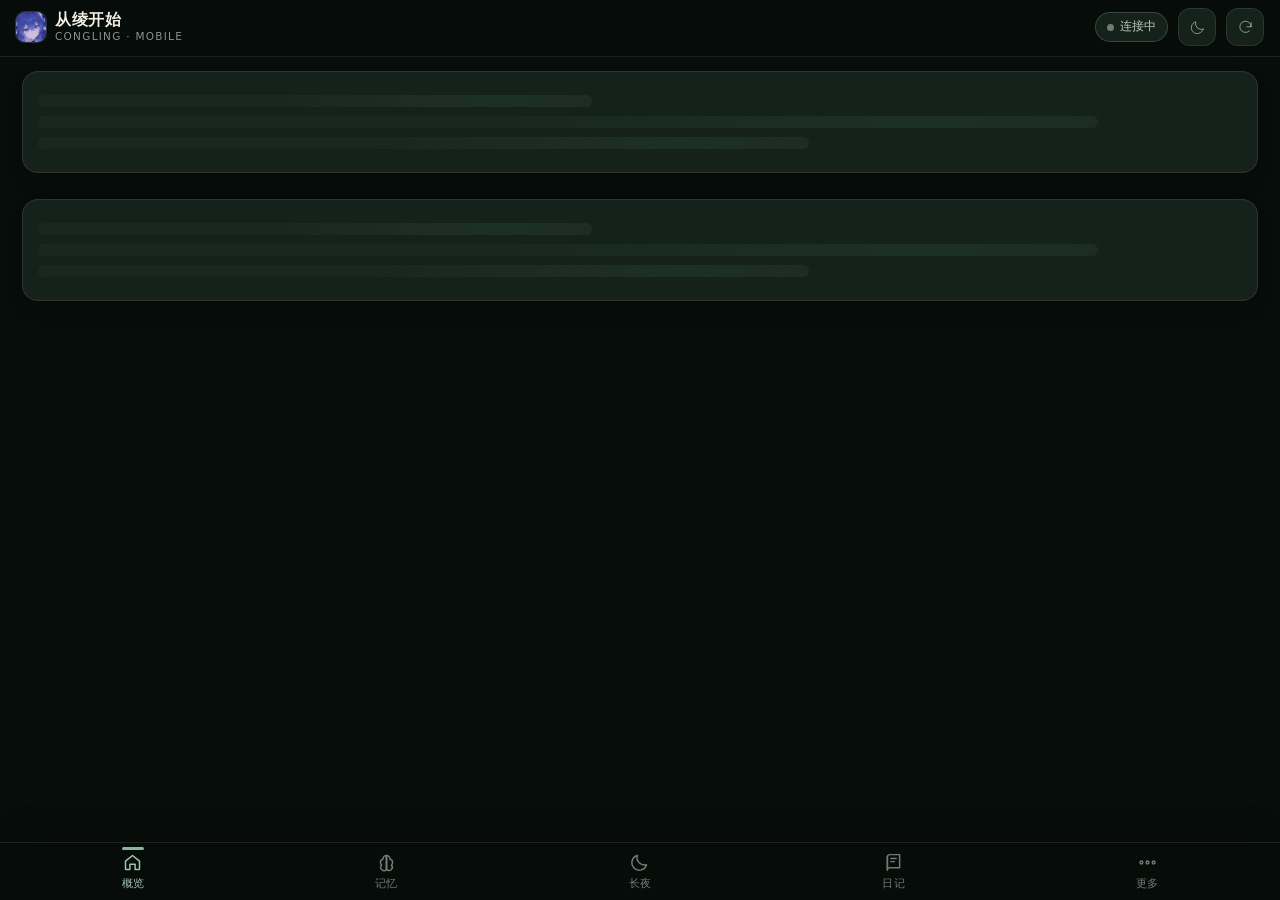
==== pages/fromling/mobile.html @ 99889a67 "1.1.1 测试版：手机端独立界面 新增 pages/fromling/mobile.html、mobile.css、mobile.js：手机端五个页签 （概览 / 记忆 / 长夜 / 日记 / 更多" ====
<!DOCTYPE html>
<html lang="zh-CN" data-skin="night">
<head>
  <meta charset="utf-8" />
  <meta name="viewport" content="width=device-width, initial-scale=1, maximum-scale=1, viewport-fit=cover" />
  <meta name="apple-mobile-web-app-capable" content="yes" />
  <meta name="apple-mobile-web-app-status-bar-style" content="black-translucent" />
  <meta name="format-detection" content="telephone=no" />
  <meta name="theme-color" content="#070d0a" id="m-theme-color" />
  <title>从绫开始 · 手机版</title>
  <script src="/api/plugin/page/bridge-sdk.js"></script>
  <link rel="stylesheet" href="./mobile.css" />
  <script>
    /* 首屏定皮肤：跟桌面面板共用 congling.skin，没存过就看系统 */
    (function () {
      try {
        var s = new URLSearchParams(location.search).get("skin");
        if (!s) s = localStorage.getItem("congling.skin");
        if (!s) {
          s = window.matchMedia && window.matchMedia("(prefers-color-scheme: light)").matches ? "day" : "night";
        }
        if (s !== "day" && s !== "night") s = "night";
        document.documentElement.dataset.skin = s;
      } catch (e) {
        document.documentElement.dataset.skin = "night";
      }
    })();
  </script>
</head>
<body>
  <!-- 图标：线性图标，统一 24 网格，stroke 由 CSS 控制 -->
  <svg width="0" height="0" style="position:absolute" aria-hidden="true">
    <symbol id="i-home" viewBox="0 0 24 24" fill="none" stroke="currentColor" stroke-linecap="round" stroke-linejoin="round">
      <path d="M4 10.5 12 4l8 6.5V19a1 1 0 0 1-1 1h-4v-6H9v6H5a1 1 0 0 1-1-1z" />
    </symbol>
    <symbol id="i-memory" viewBox="0 0 24 24" fill="none" stroke="currentColor" stroke-linecap="round" stroke-linejoin="round">
      <path d="M12 4a4 4 0 0 0-4 4v.4A3.6 3.6 0 0 0 5 12a3.6 3.6 0 0 0 1.4 2.9A3.5 3.5 0 0 0 12 20z" />
      <path d="M12 4a4 4 0 0 1 4 4v.4A3.6 3.6 0 0 1 19 12a3.6 3.6 0 0 1-1.4 2.9A3.5 3.5 0 0 1 12 20z" />
      <path d="M12 4v16" />
    </symbol>
    <symbol id="i-moon" viewBox="0 0 24 24" fill="none" stroke="currentColor" stroke-linecap="round" stroke-linejoin="round">
      <path d="M20 14.5A8.5 8.5 0 0 1 9.5 4 8.5 8.5 0 1 0 20 14.5z" />
    </symbol>
    <symbol id="i-book" viewBox="0 0 24 24" fill="none" stroke="currentColor" stroke-linecap="round" stroke-linejoin="round">
      <path d="M5 5.5A2.5 2.5 0 0 1 7.5 3H19v15H7.5A2.5 2.5 0 0 0 5 20.5z" />
      <path d="M5 5.5v15" />
      <path d="M9 7.5h6M9 11h4" />
    </symbol>
    <symbol id="i-more" viewBox="0 0 24 24" fill="none" stroke="currentColor" stroke-linecap="round" stroke-linejoin="round">
      <circle cx="5" cy="12" r="1.6" />
      <circle cx="12" cy="12" r="1.6" />
      <circle cx="19" cy="12" r="1.6" />
    </symbol>
    <symbol id="i-refresh" viewBox="0 0 24 24" fill="none" stroke="currentColor" stroke-linecap="round" stroke-linejoin="round">
      <path d="M20 11a8 8 0 1 0-2.3 5.7" />
      <path d="M20 5v6h-6" />
    </symbol>
    <symbol id="i-search" viewBox="0 0 24 24" fill="none" stroke="currentColor" stroke-linecap="round" stroke-linejoin="round">
      <circle cx="11" cy="11" r="6.5" />
      <path d="m16 16 4 4" />
    </symbol>
    <symbol id="i-spark" viewBox="0 0 24 24" fill="none" stroke="currentColor" stroke-linecap="round" stroke-linejoin="round">
      <path d="M12 3.5 13.8 9l5.5 1.8-5.5 1.8L12 18l-1.8-5.4L4.7 10.8 10.2 9z" />
    </symbol>
    <symbol id="i-user" viewBox="0 0 24 24" fill="none" stroke="currentColor" stroke-linecap="round" stroke-linejoin="round">
      <circle cx="12" cy="8" r="3.4" />
      <path d="M5.5 20a6.5 6.5 0 0 1 13 0" />
    </symbol>
    <symbol id="i-sliders" viewBox="0 0 24 24" fill="none" stroke="currentColor" stroke-linecap="round" stroke-linejoin="round">
      <path d="M5 6h14M5 12h14M5 18h14" />
      <circle cx="9" cy="6" r="2" />
      <circle cx="15" cy="12" r="2" />
      <circle cx="8" cy="18" r="2" />
    </symbol>
    <symbol id="i-tool" viewBox="0 0 24 24" fill="none" stroke="currentColor" stroke-linecap="round" stroke-linejoin="round">
      <path d="M14.5 4.5a4 4 0 0 0 5 5L10 19a2.1 2.1 0 0 1-3-3z" />
      <path d="M14 5 19 10" />
    </symbol>
    <symbol id="i-qzone" viewBox="0 0 24 24" fill="none" stroke="currentColor" stroke-linecap="round" stroke-linejoin="round">
      <circle cx="12" cy="12" r="8" />
      <path d="M12 8v4l3 2" />
    </symbol>
    <symbol id="i-pulse" viewBox="0 0 24 24" fill="none" stroke="currentColor" stroke-linecap="round" stroke-linejoin="round">
      <path d="M3 12h4l2.5-6 3.5 12 2.5-6H21" />
    </symbol>
    <symbol id="i-chevron" viewBox="0 0 24 24" fill="none" stroke="currentColor" stroke-linecap="round" stroke-linejoin="round">
      <path d="m9 5 7 7-7 7" />
    </symbol>
    <symbol id="i-close" viewBox="0 0 24 24" fill="none" stroke="currentColor" stroke-linecap="round" stroke-linejoin="round">
      <path d="M6 6l12 12M18 6 6 18" />
    </symbol>
    <symbol id="i-heart" viewBox="0 0 24 24" fill="none" stroke="currentColor" stroke-linecap="round" stroke-linejoin="round">
      <path d="M12 20s-7-4.4-7-9.2A3.8 3.8 0 0 1 12 8a3.8 3.8 0 0 1 7 2.8C19 15.6 12 20 12 20z" />
    </symbol>
    <symbol id="i-mail" viewBox="0 0 24 24" fill="none" stroke="currentColor" stroke-linecap="round" stroke-linejoin="round">
      <rect x="3" y="5.5" width="18" height="13" rx="2.5" />
      <path d="m4 7 8 6 8-6" />
    </symbol>
    <symbol id="i-sun" viewBox="0 0 24 24" fill="none" stroke="currentColor" stroke-linecap="round" stroke-linejoin="round">
      <circle cx="12" cy="12" r="4" />
      <path d="M12 3v2M12 19v2M3 12h2M19 12h2M5.6 5.6l1.4 1.4M17 17l1.4 1.4M18.4 5.6 17 7M7 17l-1.4 1.4" />
    </symbol>
    <symbol id="i-desktop" viewBox="0 0 24 24" fill="none" stroke="currentColor" stroke-linecap="round" stroke-linejoin="round">
      <rect x="3" y="4.5" width="18" height="12" rx="2" />
      <path d="M9 20h6M12 16.5V20" />
    </symbol>
  </svg>

  <div class="m-app" id="m-app">
    <header class="m-topbar">
      <button class="m-icon-btn m-hide" id="m-back" type="button" aria-label="返回">
        <svg width="16" height="16" viewBox="0 0 24 24" fill="none" stroke="currentColor" stroke-width="2" stroke-linecap="round" stroke-linejoin="round"><path d="m15 5-7 7 7 7" /></svg>
      </button>
      <div class="m-brand" id="m-brand">
        <img src="./logo.png" alt="" />
        <span class="m-brand-txt">
          <span class="m-brand-name">从绫开始</span>
          <span class="m-brand-sub">congling · mobile</span>
        </span>
      </div>
      <h1 class="m-page-title m-hide" id="m-page-title">设置</h1>
      <span class="m-topbar-spacer"></span>
      <span class="m-pill" id="m-health"><span class="m-dot"></span><span id="m-health-text">连接中</span></span>
      <button class="m-icon-btn" id="m-theme" type="button" aria-label="切换日夜">
        <svg width="17" height="17"><use href="#i-moon" /></svg>
      </button>
      <button class="m-icon-btn" id="m-refresh" type="button" aria-label="刷新">
        <svg width="17" height="17"><use href="#i-refresh" /></svg>
      </button>
    </header>

    <div class="m-ptr" id="m-ptr"><span class="m-ptr-dot"></span><span id="m-ptr-text">下拉刷新</span></div>

    <main class="m-main" id="m-main">
      <div class="m-page"><div class="m-empty"><b>正在连上她</b>稍等一下…</div></div>
    </main>

    <nav class="m-tabbar" id="m-tabbar" aria-label="主导航">
      <button class="m-tab is-on" type="button" data-tab="home">
        <svg><use href="#i-home" /></svg><span>概览</span>
      </button>
      <button class="m-tab" type="button" data-tab="memory">
        <svg><use href="#i-memory" /></svg><span>记忆</span>
      </button>
      <button class="m-tab" type="button" data-tab="night">
        <svg><use href="#i-moon" /></svg><span>长夜</span>
        <i class="m-tab-badge m-hide" id="m-badge-night">0</i>
      </button>
      <button class="m-tab" type="button" data-tab="diary">
        <svg><use href="#i-book" /></svg><span>日记</span>
      </button>
      <button class="m-tab" type="button" data-tab="more">
        <svg><use href="#i-more" /></svg><span>更多</span>
      </button>
    </nav>
  </div>

  <div class="m-sheet-wrap" id="m-sheet-wrap" aria-hidden="true">
    <div class="m-sheet" role="dialog" aria-modal="true" aria-labelledby="m-sheet-title">
      <div class="m-sheet-grab"><span></span></div>
      <div class="m-sheet-head">
        <h3 id="m-sheet-title">—</h3>
        <div class="m-sheet-tools" id="m-sheet-tools"></div>
        <button class="m-icon-btn" id="m-sheet-close" type="button" aria-label="关闭">
          <svg width="15" height="15"><use href="#i-close" /></svg>
        </button>
      </div>
      <div class="m-sheet-body" id="m-sheet-body"></div>
      <div class="m-sheet-foot m-hide" id="m-sheet-foot"></div>
    </div>
  </div>

  <div class="m-toast-box" id="m-toast-box"></div>

  <!-- 设置页改动后浮起的保存条：放在 .m-app 之外的 body 层，避免被滚动容器裁掉 -->
  <div class="m-savedock m-hide" id="m-savedock">
    <button class="m-btn is-primary" type="button" data-act="settings-save">保存 <span id="m-dock-count"></span></button>
  </div>

  <script src="./mobile.js" defer></script>
</body>
</html>
---- pages/fromling/mobile.css ----
/* ============================================================================
 * 从绫开始 · 移动端（mobile.css）
 * 独立于桌面面板的一套界面：底部标签栏、卡片流、底部弹层。
 * 只给手机用，不参与 responsive.css 那套「把 PC 布局压成单列」。
 * 设计语言沿用夜航手账（深墨绿 + 奶油字 + 鼠尾草绿 / 日间纸色）。
 * ==========================================================================*/

/* ---------------------------------------------------------------- 变量 */
:root {
  --m-sans: "PingFang SC", "HarmonyOS Sans SC", "MiSans", "Noto Sans CJK SC",
    "Microsoft YaHei UI", "Segoe UI", system-ui, -apple-system, sans-serif;
  --m-serif: "Songti SC", "Noto Serif CJK SC", "SimSun", Georgia, serif;
  --m-mono: "SF Mono", "Cascadia Mono", Consolas, "Liberation Mono", monospace;

  /* 夜间：默认 */
  --m-bg: #070d0a;
  --m-bg-2: #0b1410;
  --m-surface: #15221c;
  --m-surface-2: #182821;
  --m-surface-3: #1d3027;
  --m-ink: #f3eee3;
  --m-ink-2: #b9c4ba;
  --m-ink-3: #87968b;
  --m-ink-4: #6c7d72;
  --m-line: rgba(236, 226, 205, 0.1);
  --m-line-2: rgba(236, 226, 205, 0.18);
  --m-accent: #9bc4b1;
  --m-accent-2: #7fa896;
  --m-accent-soft: rgba(155, 196, 177, 0.13);
  --m-gold: #d2a968;
  --m-gold-soft: rgba(210, 169, 104, 0.13);
  --m-rose: #d08b93;
  --m-rose-soft: rgba(208, 139, 147, 0.13);
  --m-violet: #ab9cc8;
  --m-violet-soft: rgba(171, 156, 200, 0.13);
  --m-danger: #d98282;
  --m-ok: #8fc4a3;

  /* 半透明与同色描边全部预先算好：不依赖 color-mix（老浏览器没有） */
  --m-bg-a: rgba(7, 13, 10, 0.86);
  --m-surface-a: rgba(21, 34, 28, 0.94);
  --m-hero-stat: rgba(7, 13, 10, 0.42);
  --m-accent-line: rgba(155, 196, 177, 0.3);
  --m-accent-fill: rgba(155, 196, 177, 0.16);
  --m-gold-line: rgba(210, 169, 104, 0.3);
  --m-rose-line: rgba(208, 139, 147, 0.3);
  --m-violet-line: rgba(171, 156, 200, 0.3);
  --m-danger-line: rgba(217, 130, 130, 0.36);
  --m-danger-fill: rgba(217, 130, 130, 0.1);
  --m-ok-dot: rgba(143, 196, 163, 0.22);

  --m-r-sm: 10px;
  --m-r: 16px;
  --m-r-lg: 22px;

  --m-shadow: 0 10px 30px -18px rgba(0, 0, 0, 0.8);
  --m-shadow-up: 0 -14px 40px -24px rgba(0, 0, 0, 0.9);

  --m-tabbar-h: 58px;
  --m-topbar-h: 54px;
  --m-safe-b: env(safe-area-inset-bottom, 0px);
  --m-safe-t: env(safe-area-inset-top, 0px);
  --m-safe-l: env(safe-area-inset-left, 0px);
  --m-safe-r: env(safe-area-inset-right, 0px);

  color-scheme: dark;
}

:root[data-skin="day"] {
  --m-bg: #f4f2ea;
  --m-bg-2: #eeece2;
  --m-surface: #ffffff;
  --m-surface-2: #faf8f2;
  --m-surface-3: #f1ede2;
  --m-ink: #232b26;
  --m-ink-2: #3b453f;
  --m-ink-3: #6b766e;
  --m-ink-4: #87928a;
  --m-line: rgba(35, 43, 38, 0.09);
  --m-line-2: rgba(35, 43, 38, 0.16);
  --m-accent: #4a7c68;
  --m-accent-2: #3f6f5c;
  --m-accent-soft: rgba(74, 124, 104, 0.1);
  --m-gold: #9a7530;
  --m-gold-soft: rgba(154, 117, 48, 0.1);
  --m-rose: #a0555f;
  --m-rose-soft: rgba(160, 85, 95, 0.09);
  --m-violet: #6d5f96;
  --m-violet-soft: rgba(109, 95, 150, 0.1);
  --m-danger: #b25050;
  --m-ok: #4a7c68;

  --m-bg-a: rgba(244, 242, 234, 0.9);
  --m-surface-a: rgba(255, 255, 255, 0.96);
  --m-hero-stat: rgba(35, 43, 38, 0.035);
  --m-accent-line: rgba(74, 124, 104, 0.3);
  --m-accent-fill: rgba(74, 124, 104, 0.13);
  --m-gold-line: rgba(154, 117, 48, 0.3);
  --m-rose-line: rgba(160, 85, 95, 0.3);
  --m-violet-line: rgba(109, 95, 150, 0.3);
  --m-danger-line: rgba(178, 80, 80, 0.34);
  --m-danger-fill: rgba(178, 80, 80, 0.08);
  --m-ok-dot: rgba(74, 124, 104, 0.18);

  --m-shadow: 0 10px 26px -20px rgba(35, 43, 38, 0.5);
  --m-shadow-up: 0 -14px 36px -28px rgba(35, 43, 38, 0.4);
  color-scheme: light;
}

/* ---------------------------------------------------------------- 基础 */
*,
*::before,
*::after {
  box-sizing: border-box;
  -webkit-tap-highlight-color: transparent;
}

html {
  height: 100%;
  -webkit-text-size-adjust: 100%;
  text-size-adjust: 100%;
}

body {
  margin: 0;
  height: 100%;
  overflow: hidden;
  background: var(--m-bg);
  color: var(--m-ink);
  font-family: var(--m-sans);
  font-size: 15px;
  line-height: 1.6;
  overscroll-behavior: none;
  -webkit-font-smoothing: antialiased;
}

button {
  font: inherit;
  color: inherit;
  background: none;
  border: 0;
  padding: 0;
  cursor: pointer;
}

input,
textarea,
select {
  font: inherit;
  color: inherit;
}

img {
  display: block;
  max-width: 100%;
}

::-webkit-scrollbar {
  width: 0;
  height: 0;
}

.m-hide {
  display: none !important;
}

/* ---------------------------------------------------------------- 骨架 */
.m-app {
  position: relative;
  display: flex;
  flex-direction: column;
  height: 100vh;
  height: 100dvh;
  max-width: 720px;
  margin: 0 auto;
  background: var(--m-bg);
  overflow: hidden;
}

/* 顶部：品牌 / 子页标题 + 状态 + 刷新 */
.m-topbar {
  position: relative;
  z-index: 30;
  flex: 0 0 auto;
  display: flex;
  align-items: center;
  gap: 10px;
  padding: calc(var(--m-safe-t) + 8px) calc(16px + var(--m-safe-r)) 10px
    calc(16px + var(--m-safe-l));
  background: var(--m-bg-a);
  backdrop-filter: saturate(150%) blur(14px);
  -webkit-backdrop-filter: saturate(150%) blur(14px);
  border-bottom: 1px solid var(--m-line);
}

.m-brand {
  display: flex;
  align-items: center;
  gap: 9px;
  min-width: 0;
}

.m-brand img {
  width: 30px;
  height: 30px;
  border-radius: 9px;
  box-shadow: 0 0 0 1px var(--m-line-2);
}

.m-brand-txt {
  display: flex;
  flex-direction: column;
  min-width: 0;
  line-height: 1.15;
}

.m-brand-name {
  font-size: 15.5px;
  font-weight: 600;
  letter-spacing: 0.04em;
  white-space: nowrap;
}

.m-brand-sub {
  font-size: 10.5px;
  color: var(--m-ink-3);
  letter-spacing: 0.12em;
  text-transform: uppercase;
  white-space: nowrap;
}

.m-page-title {
  margin: 0;
  font-size: 16px;
  font-weight: 600;
  letter-spacing: 0.02em;
  white-space: nowrap;
  overflow: hidden;
  text-overflow: ellipsis;
}

.m-topbar-spacer {
  flex: 1 1 auto;
}

.m-pill {
  display: inline-flex;
  align-items: center;
  gap: 6px;
  height: 30px;
  padding: 0 11px;
  border-radius: 999px;
  border: 1px solid var(--m-line-2);
  background: var(--m-surface);
  font-size: 12px;
  color: var(--m-ink-2);
  white-space: nowrap;
  max-width: 38vw;
  overflow: hidden;
  text-overflow: ellipsis;
}

.m-pill .m-dot {
  width: 7px;
  height: 7px;
  border-radius: 50%;
  background: var(--m-ink-4);
  flex: 0 0 auto;
}

.m-pill.is-on .m-dot {
  background: var(--m-ok);
  box-shadow: 0 0 0 3px var(--m-ok-dot);
}

.m-pill.is-off .m-dot {
  background: var(--m-danger);
}

.m-icon-btn {
  display: inline-flex;
  align-items: center;
  justify-content: center;
  width: 38px;
  height: 38px;
  border-radius: 12px;
  border: 1px solid var(--m-line);
  background: var(--m-surface);
  color: var(--m-ink-2);
  font-size: 16px;
  transition: transform 0.16s ease, background 0.16s ease;
  flex: 0 0 auto;
}

.m-icon-btn:active {
  transform: scale(0.93);
  background: var(--m-surface-2);
}

.m-icon-btn.is-spin svg {
  animation: m-spin 0.9s linear infinite;
}

@keyframes m-spin {
  to {
    transform: rotate(360deg);
  }
}

/* 主体滚动区 */
.m-main {
  position: relative;
  flex: 1 1 auto;
  overflow-y: auto;
  overflow-x: hidden;
  -webkit-overflow-scrolling: touch;
  overscroll-behavior-y: contain;
  padding: 14px calc(16px + var(--m-safe-r))
    calc(var(--m-tabbar-h) + var(--m-safe-b) + 26px)
    calc(16px + var(--m-safe-l));
}

/* 下拉刷新指示 */
.m-ptr {
  position: absolute;
  top: calc(var(--m-ptop, 64px));
  left: 50%;
  transform: translate(-50%, -26px);
  display: flex;
  align-items: center;
  gap: 6px;
  height: 26px;
  padding: 0 12px;
  border-radius: 999px;
  background: var(--m-surface-2);
  border: 1px solid var(--m-line);
  color: var(--m-ink-3);
  font-size: 11.5px;
  opacity: 0;
  pointer-events: none;
  z-index: 25;
  transition: opacity 0.18s ease;
}

.m-ptr.is-show {
  opacity: 1;
}

.m-ptr-dot {
  width: 6px;
  height: 6px;
  border-radius: 50%;
  background: var(--m-accent);
}

/* ---------------------------------------------------------------- 通用块 */
.m-page {
  display: flex;
  flex-direction: column;
  gap: 14px;
  animation: m-fade 0.24s ease both;
}

@keyframes m-fade {
  from {
    opacity: 0;
    transform: translateY(6px);
  }
  to {
    opacity: 1;
    transform: none;
  }
}

.m-sec-head {
  display: flex;
  align-items: baseline;
  gap: 8px;
  padding: 4px 2px 0;
}

.m-sec-title {
  font-size: 13px;
  font-weight: 600;
  letter-spacing: 0.08em;
  color: var(--m-ink-2);
}

.m-sec-hint {
  font-size: 11.5px;
  color: var(--m-ink-4);
}

.m-sec-more {
  margin-left: auto;
  font-size: 12px;
  color: var(--m-accent);
  padding: 4px 6px;
  border-radius: 8px;
}

.m-card {
  background: var(--m-surface);
  border: 1px solid var(--m-line);
  border-radius: var(--m-r);
  box-shadow: var(--m-shadow);
  overflow: hidden;
}

.m-card-pad {
  padding: 14px 15px;
}

.m-card-head {
  display: flex;
  align-items: center;
  gap: 8px;
  padding: 13px 15px;
  border-bottom: 1px solid var(--m-line);
}

.m-card-head h2 {
  margin: 0;
  font-size: 15px;
  font-weight: 600;
  letter-spacing: 0.02em;
}

.m-card-head .m-sub {
  margin-left: auto;
  font-size: 11.5px;
  color: var(--m-ink-4);
}

/* 主视觉：状态 */
.m-hero {
  position: relative;
  padding: 18px 16px 16px;
  border-radius: var(--m-r-lg);
  border: 1px solid var(--m-line-2);
  background:
    radial-gradient(120% 100% at 100% 0%, rgba(155, 196, 177, 0.16), transparent 62%),
    radial-gradient(90% 90% at 0% 100%, rgba(210, 169, 104, 0.12), transparent 58%),
    var(--m-surface);
  overflow: hidden;
}

:root[data-skin="day"] .m-hero {
  background:
    radial-gradient(120% 100% at 100% 0%, rgba(74, 124, 104, 0.14), transparent 62%),
    radial-gradient(90% 90% at 0% 100%, rgba(154, 117, 48, 0.1), transparent 58%),
    var(--m-surface);
}

.m-hero::after {
  content: "";
  position: absolute;
  inset: 0;
  background-image: linear-gradient(
    115deg,
    transparent 40%,
    rgba(255, 255, 255, 0.035) 48%,
    transparent 56%
  );
  pointer-events: none;
}

.m-hero-row {
  display: flex;
  align-items: flex-start;
  gap: 12px;
}

.m-hero-name {
  margin: 0;
  font-family: var(--m-serif);
  font-size: 25px;
  font-weight: 600;
  letter-spacing: 0.03em;
  line-height: 1.25;
}

.m-hero-meta {
  margin: 4px 0 0;
  font-size: 12.5px;
  color: var(--m-ink-3);
}

.m-hero-badge {
  margin-left: auto;
  flex: 0 0 auto;
  display: inline-flex;
  align-items: center;
  gap: 6px;
  height: 26px;
  padding: 0 10px;
  border-radius: 999px;
  font-size: 11.5px;
  border: 1px solid var(--m-line-2);
  background: var(--m-surface-2);
  color: var(--m-ink-2);
}

.m-hero-badge .m-dot {
  width: 6px;
  height: 6px;
  border-radius: 50%;
  background: var(--m-ok);
}

.m-hero-badge.is-warn .m-dot {
  background: var(--m-gold);
}

.m-hero-badge.is-err .m-dot {
  background: var(--m-danger);
}

.m-hero-stats {
  display: grid;
  grid-template-columns: repeat(3, minmax(0, 1fr));
  gap: 8px;
  margin-top: 16px;
}

.m-hero-stat {
  padding: 9px 10px;
  border-radius: 13px;
  background: var(--m-hero-stat);
  border: 1px solid var(--m-line);
}

.m-hero-stat b {
  display: block;
  font-size: 21px;
  font-weight: 600;
  line-height: 1.15;
  font-variant-numeric: tabular-nums;
  letter-spacing: -0.01em;
}

.m-hero-stat span {
  font-size: 11px;
  color: var(--m-ink-4);
}

/* 统计网格 */
.m-grid {
  display: grid;
  grid-template-columns: repeat(2, minmax(0, 1fr));
  gap: 10px;
}

.m-stat {
  display: flex;
  flex-direction: column;
  gap: 2px;
  padding: 13px 14px;
  border-radius: var(--m-r);
  background: var(--m-surface);
  border: 1px solid var(--m-line);
}

.m-stat b {
  font-size: 22px;
  font-weight: 600;
  font-variant-numeric: tabular-nums;
  line-height: 1.2;
}

.m-stat span {
  font-size: 11.5px;
  color: var(--m-ink-3);
}

.m-stat.is-accent b {
  color: var(--m-accent);
}

.m-stat.is-gold b {
  color: var(--m-gold);
}

.m-stat.is-violet b {
  color: var(--m-violet);
}

/* 键值行 */
.m-kv {
  display: flex;
  align-items: center;
  gap: 10px;
  padding: 11px 15px;
  border-bottom: 1px solid var(--m-line);
  font-size: 13.5px;
}

.m-kv:last-child {
  border-bottom: 0;
}

.m-kv dt,
.m-kv .m-kv-k {
  color: var(--m-ink-3);
  flex: 0 0 auto;
  min-width: 82px;
}

.m-kv dd,
.m-kv .m-kv-v {
  margin: 0 0 0 auto;
  color: var(--m-ink);
  text-align: right;
  word-break: break-word;
}

.m-mono {
  font-family: var(--m-mono);
  font-size: 12px;
  letter-spacing: 0.01em;
}

/* 列表项（可点） */
.m-item {
  display: flex;
  align-items: flex-start;
  gap: 11px;
  width: 100%;
  padding: 13px 15px;
  border-bottom: 1px solid var(--m-line);
  text-align: left;
  transition: background 0.14s ease;
}

.m-item:last-child {
  border-bottom: 0;
}

.m-item:active {
  background: var(--m-surface-2);
}

.m-item-main {
  flex: 1 1 auto;
  min-width: 0;
}

.m-item-title {
  display: flex;
  align-items: center;
  gap: 6px;
  font-size: 14px;
  font-weight: 550;
  color: var(--m-ink);
  overflow: hidden;
  text-overflow: ellipsis;
  white-space: nowrap;
}

.m-item-sub {
  margin-top: 3px;
  font-size: 12.5px;
  color: var(--m-ink-3);
  display: -webkit-box;
  -webkit-line-clamp: 2;
  -webkit-box-orient: vertical;
  overflow: hidden;
}

.m-item-side {
  flex: 0 0 auto;
  display: flex;
  flex-direction: column;
  align-items: flex-end;
  gap: 5px;
  font-size: 11.5px;
  color: var(--m-ink-4);
  white-space: nowrap;
}

.m-chev {
  color: var(--m-ink-4);
  font-size: 15px;
  line-height: 1;
  align-self: center;
  flex: 0 0 auto;
}

/* 标签 / 徽标 */
.m-tag {
  display: inline-flex;
  align-items: center;
  height: 19px;
  padding: 0 7px;
  border-radius: 6px;
  font-size: 10.5px;
  line-height: 1;
  letter-spacing: 0.02em;
  white-space: nowrap;
  background: var(--m-surface-3);
  color: var(--m-ink-2);
  border: 1px solid var(--m-line);
}

.m-tag.is-accent {
  background: var(--m-accent-soft);
  color: var(--m-accent);
  border-color: var(--m-accent-line);
}

.m-tag.is-gold {
  background: var(--m-gold-soft);
  color: var(--m-gold);
  border-color: var(--m-gold-line);
}

.m-tag.is-rose {
  background: var(--m-rose-soft);
  color: var(--m-rose);
  border-color: var(--m-rose-line);
}

.m-tag.is-violet {
  background: var(--m-violet-soft);
  color: var(--m-violet);
  border-color: var(--m-violet-line);
}

/* 按钮 */
.m-btn {
  display: inline-flex;
  align-items: center;
  justify-content: center;
  gap: 6px;
  min-height: 44px;
  padding: 0 16px;
  border-radius: 13px;
  border: 1px solid var(--m-line-2);
  background: var(--m-surface-2);
  color: var(--m-ink);
  font-size: 14px;
  font-weight: 550;
  transition: transform 0.14s ease, opacity 0.14s ease;
}

.m-btn:active {
  transform: scale(0.975);
  opacity: 0.9;
}

.m-btn.is-primary {
  background: var(--m-accent);
  color: #08110d;
  border-color: transparent;
  font-weight: 600;
}

:root[data-skin="day"] .m-btn.is-primary {
  color: #fff;
}

.m-btn.is-ghost {
  background: transparent;
}

.m-btn.is-danger {
  color: var(--m-danger);
  border-color: var(--m-danger-line);
  background: var(--m-danger-fill);
}

.m-btn.is-block {
  width: 100%;
}

.m-btn[disabled] {
  opacity: 0.45;
  pointer-events: none;
}

.m-btn-row {
  display: flex;
  gap: 9px;
}

.m-btn-row > .m-btn {
  flex: 1 1 0;
}

.m-btn.is-loading::before {
  content: "";
  width: 13px;
  height: 13px;
  border-radius: 50%;
  border: 2px solid currentColor;
  border-right-color: transparent;
  animation: m-spin 0.7s linear infinite;
}

/* 段落可编辑区 */
.m-field {
  display: flex;
  flex-direction: column;
  gap: 7px;
  padding: 13px 15px;
  border-bottom: 1px solid var(--m-line);
}

.m-field:last-child {
  border-bottom: 0;
}

.m-field-label {
  display: flex;
  align-items: center;
  gap: 8px;
  font-size: 13.5px;
  font-weight: 500;
  color: var(--m-ink);
}

.m-field-hint {
  font-size: 11.5px;
  line-height: 1.55;
  color: var(--m-ink-4);
}

.m-input,
.m-textarea {
  width: 100%;
  padding: 11px 12px;
  border-radius: 11px;
  background: var(--m-bg-2);
  border: 1px solid var(--m-line-2);
  color: var(--m-ink);
  font-size: 14px;
  outline: none;
  transition: border-color 0.16s ease;
}

.m-input:focus,
.m-textarea:focus {
  border-color: var(--m-accent);
}

.m-textarea {
  min-height: 92px;
  resize: vertical;
  line-height: 1.6;
}

/* 开关 */
.m-switch {
  position: relative;
  flex: 0 0 auto;
  width: 46px;
  height: 28px;
  margin-left: auto;
  border-radius: 999px;
  background: var(--m-surface-3);
  border: 1px solid var(--m-line-2);
  transition: background 0.18s ease;
}

.m-switch::after {
  content: "";
  position: absolute;
  top: 3px;
  left: 3px;
  width: 20px;
  height: 20px;
  border-radius: 50%;
  background: var(--m-ink-3);
  transition: transform 0.18s cubic-bezier(0.4, 1.2, 0.5, 1), background 0.18s ease;
}

.m-switch.is-on {
  background: var(--m-accent-fill);
  border-color: var(--m-accent-line);
}

.m-switch.is-on::after {
  transform: translateX(18px);
  background: var(--m-accent);
}

/* 选择器 */
.m-select {
  width: 100%;
  min-height: 42px;
  padding: 10px 12px;
  border-radius: 11px;
  background: var(--m-bg-2);
  border: 1px solid var(--m-line-2);
  color: var(--m-ink);
  font-size: 14px;
  appearance: none;
  -webkit-appearance: none;
  background-image: linear-gradient(45deg, transparent 50%, var(--m-ink-3) 50%),
    linear-gradient(135deg, var(--m-ink-3) 50%, transparent 50%);
  background-position: calc(100% - 17px) 18px, calc(100% - 12px) 18px;
  background-size: 5px 5px, 5px 5px;
  background-repeat: no-repeat;
}

/* 分段控件 / 筛选 chips */
.m-chips {
  display: flex;
  gap: 7px;
  overflow-x: auto;
  padding: 2px 0;
  scrollbar-width: none;
}

.m-chip {
  flex: 0 0 auto;
  height: 32px;
  padding: 0 13px;
  border-radius: 999px;
  border: 1px solid var(--m-line-2);
  background: var(--m-surface);
  color: var(--m-ink-2);
  font-size: 12.5px;
  white-space: nowrap;
  transition: background 0.15s ease, color 0.15s ease;
}

.m-chip.is-on {
  background: var(--m-accent);
  border-color: transparent;
  color: #08110d;
  font-weight: 600;
}

:root[data-skin="day"] .m-chip.is-on {
  color: #fff;
}

/* 进度条 */
.m-bar {
  position: relative;
  height: 7px;
  border-radius: 999px;
  background: var(--m-surface-3);
  overflow: hidden;
}

.m-bar > i {
  position: absolute;
  inset: 0 auto 0 0;
  border-radius: inherit;
  background: linear-gradient(90deg, var(--m-accent-2), var(--m-accent));
  transition: width 0.5s cubic-bezier(0.22, 1, 0.36, 1);
}

.m-bar.is-gold > i {
  background: linear-gradient(90deg, var(--m-gold), #e3c48e);
}

.m-bar.is-rose > i {
  background: linear-gradient(90deg, #b96f78, var(--m-rose));
}

/* 空状态 / 骨架 */
.m-empty {
  padding: 40px 20px;
  text-align: center;
  color: var(--m-ink-4);
  font-size: 13px;
  line-height: 1.8;
}

.m-empty b {
  display: block;
  font-size: 15px;
  color: var(--m-ink-2);
  font-weight: 550;
  margin-bottom: 6px;
}

.m-sk {
  border-radius: 8px;
  background: linear-gradient(
    100deg,
    var(--m-surface-2) 20%,
    var(--m-surface-3) 38%,
    var(--m-surface-2) 56%
  );
  background-size: 220% 100%;
  animation: m-sk 1.3s ease-in-out infinite;
}

@keyframes m-sk {
  from {
    background-position: 120% 0;
  }
  to {
    background-position: -60% 0;
  }
}

.m-sk-line {
  height: 12px;
  margin: 9px 0;
}

.m-sk-card {
  height: 92px;
  border-radius: var(--m-r);
}

/* ---------------------------------------------------------------- 底部标签栏 */
.m-tabbar {
  position: absolute;
  left: 0;
  right: 0;
  bottom: 0;
  z-index: 40;
  display: grid;
  grid-template-columns: repeat(5, 1fr);
  align-items: stretch;
  height: calc(var(--m-tabbar-h) + var(--m-safe-b));
  padding: 0 calc(6px + var(--m-safe-r)) var(--m-safe-b)
    calc(6px + var(--m-safe-l));
  background: var(--m-bg-a);
  backdrop-filter: saturate(160%) blur(18px);
  -webkit-backdrop-filter: saturate(160%) blur(18px);
  border-top: 1px solid var(--m-line);
  box-shadow: var(--m-shadow-up);
}

.m-tab {
  position: relative;
  display: flex;
  flex-direction: column;
  align-items: center;
  justify-content: center;
  gap: 2px;
  color: var(--m-ink-4);
  font-size: 10.5px;
  letter-spacing: 0.02em;
  transition: color 0.18s ease;
  min-width: 0;
}

.m-tab svg {
  width: 21px;
  height: 21px;
  stroke-width: 1.7;
}

.m-tab.is-on {
  color: var(--m-accent);
}

.m-tab.is-on::before {
  content: "";
  position: absolute;
  top: 4px;
  width: 22px;
  height: 3px;
  border-radius: 999px;
  background: var(--m-accent);
  opacity: 0.9;
}

.m-tab:active {
  opacity: 0.7;
}

.m-tab-badge {
  position: absolute;
  top: 7px;
  right: 50%;
  transform: translateX(22px);
  min-width: 15px;
  height: 15px;
  padding: 0 4px;
  border-radius: 999px;
  background: var(--m-rose);
  color: #1a0e10;
  font-size: 9.5px;
  line-height: 15px;
  text-align: center;
  font-style: normal;
  font-weight: 700;
}

/* ---------------------------------------------------------------- 底部弹层 */
.m-sheet-wrap {
  position: fixed;
  inset: 0;
  z-index: 90;
  display: flex;
  align-items: flex-end;
  justify-content: center;
  background: rgba(4, 8, 6, 0.5);
  backdrop-filter: blur(2px);
  -webkit-backdrop-filter: blur(2px);
  opacity: 0;
  pointer-events: none;
  transition: opacity 0.24s ease;
}

.m-sheet-wrap.is-open {
  opacity: 1;
  pointer-events: auto;
}

.m-sheet {
  width: 100%;
  max-width: 720px;
  max-height: 88vh;
  max-height: 88dvh;
  display: flex;
  flex-direction: column;
  background: var(--m-surface);
  border-radius: 20px 20px 0 0;
  border-top: 1px solid var(--m-line-2);
  box-shadow: 0 -20px 50px -30px rgba(0, 0, 0, 0.9);
  transform: translateY(102%);
  transition: transform 0.3s cubic-bezier(0.22, 1, 0.36, 1);
  padding-bottom: var(--m-safe-b);
}

.m-sheet-wrap.is-open .m-sheet {
  transform: translateY(0);
}

.m-sheet-grab {
  flex: 0 0 auto;
  padding: 9px 0 3px;
  display: flex;
  justify-content: center;
}

.m-sheet-grab span {
  width: 38px;
  height: 4px;
  border-radius: 999px;
  background: var(--m-line-2);
}

.m-sheet-head {
  flex: 0 0 auto;
  display: flex;
  align-items: center;
  gap: 10px;
  padding: 6px 18px 12px;
  border-bottom: 1px solid var(--m-line);
}

.m-sheet-head h3 {
  margin: 0;
  font-size: 16px;
  font-weight: 600;
  min-width: 0;
  overflow: hidden;
  text-overflow: ellipsis;
  white-space: nowrap;
}

.m-sheet-head .m-sheet-tools {
  margin-left: auto;
  display: flex;
  gap: 7px;
  flex: 0 0 auto;
}

.m-sheet-body {
  flex: 1 1 auto;
  overflow-y: auto;
  -webkit-overflow-scrolling: touch;
  padding: 14px 18px 20px;
  overscroll-behavior: contain;
}

.m-sheet-foot {
  flex: 0 0 auto;
  display: flex;
  gap: 9px;
  padding: 11px 18px 14px;
  border-top: 1px solid var(--m-line);
  background: var(--m-surface);
}

/* 轻提示 */
.m-toast-box {
  position: fixed;
  left: 50%;
  bottom: calc(var(--m-tabbar-h) + var(--m-safe-b) + 18px);
  transform: translateX(-50%);
  z-index: 120;
  display: flex;
  flex-direction: column;
  align-items: center;
  gap: 7px;
  pointer-events: none;
  width: max-content;
  max-width: 86vw;
}

.m-toast {
  padding: 9px 15px;
  border-radius: 12px;
  background: var(--m-surface-a);
  border: 1px solid var(--m-line-2);
  color: var(--m-ink);
  font-size: 13px;
  line-height: 1.5;
  box-shadow: 0 12px 30px -18px rgba(0, 0, 0, 0.9);
  animation: m-toast-in 0.24s cubic-bezier(0.22, 1, 0.36, 1) both;
  text-align: center;
}

.m-toast.is-ok {
  border-color: var(--m-accent-line);
}

.m-toast.is-err {
  border-color: var(--m-danger-line);
  color: var(--m-danger);
}

.m-toast.is-out {
  animation: m-toast-out 0.24s ease both;
}

@keyframes m-toast-in {
  from {
    opacity: 0;
    transform: translateY(8px) scale(0.97);
  }
}

@keyframes m-toast-out {
  to {
    opacity: 0;
    transform: translateY(-4px);
  }
}

/* ---------------------------------------------------------------- 首页专属 */
.m-recent-item {
  display: flex;
  gap: 10px;
  padding: 11px 15px;
  border-bottom: 1px solid var(--m-line);
  align-items: flex-start;
}

.m-recent-item:last-child {
  border-bottom: 0;
}

.m-recent-time {
  flex: 0 0 auto;
  font-family: var(--m-mono);
  font-size: 10.5px;
  color: var(--m-ink-4);
  padding-top: 2px;
  width: 40px;
}

.m-recent-main {
  flex: 1 1 auto;
  min-width: 0;
}

.m-recent-line {
  display: flex;
  align-items: center;
  gap: 6px;
  font-size: 13px;
}

.m-recent-why {
  margin-top: 2px;
  font-size: 11.5px;
  color: var(--m-ink-3);
  overflow: hidden;
  text-overflow: ellipsis;
  white-space: nowrap;
}

.m-dotmark {
  width: 6px;
  height: 6px;
  border-radius: 50%;
  flex: 0 0 auto;
  background: var(--m-ink-4);
}

.m-dotmark.is-sent {
  background: var(--m-ok);
}

.m-dotmark.is-skip {
  background: var(--m-ink-4);
}

.m-dotmark.is-error {
  background: var(--m-danger);
}

/* 快捷入口 */
.m-quick {
  display: grid;
  grid-template-columns: repeat(4, minmax(0, 1fr));
  gap: 9px;
}

.m-quick > button {
  display: flex;
  flex-direction: column;
  align-items: center;
  gap: 6px;
  padding: 13px 4px 11px;
  border-radius: var(--m-r);
  background: var(--m-surface);
  border: 1px solid var(--m-line);
  font-size: 11.5px;
  color: var(--m-ink-2);
}

.m-quick > button:active {
  background: var(--m-surface-2);
}

.m-quick svg {
  width: 20px;
  height: 20px;
  color: var(--m-accent);
  stroke-width: 1.6;
}

/* ---------------------------------------------------------------- 记忆页 */
.m-searchbar {
  display: flex;
  align-items: center;
  gap: 9px;
  padding: 0 13px;
  height: 44px;
  border-radius: 13px;
  background: var(--m-surface);
  border: 1px solid var(--m-line-2);
}

.m-searchbar input {
  flex: 1 1 auto;
  min-width: 0;
  border: 0;
  outline: none;
  background: none;
  font-size: 14px;
  color: var(--m-ink);
}

.m-searchbar input::placeholder {
  color: var(--m-ink-4);
}

.m-searchbar svg {
  width: 17px;
  height: 17px;
  color: var(--m-ink-4);
  flex: 0 0 auto;
}

/* 记忆卡片 */
.m-mem {
  display: flex;
  flex-direction: column;
  gap: 7px;
  width: 100%;
  padding: 12px 14px;
  border-radius: 14px;
  background: var(--m-surface);
  border: 1px solid var(--m-line);
  text-align: left;
}

.m-mem:active {
  background: var(--m-surface-2);
}

.m-mem-top {
  display: flex;
  align-items: center;
  gap: 6px;
  flex-wrap: wrap;
}

.m-mem-text {
  font-size: 13.5px;
  line-height: 1.62;
  color: var(--m-ink);
  display: -webkit-box;
  -webkit-line-clamp: 3;
  -webkit-box-orient: vertical;
  overflow: hidden;
  word-break: break-word;
}

.m-mem-foot {
  display: flex;
  align-items: center;
  gap: 10px;
  font-size: 11px;
  color: var(--m-ink-4);
  font-family: var(--m-mono);
}

.m-mem-foot .m-spacer {
  flex: 1 1 auto;
}

/* ---------------------------------------------------------------- 长夜页 */
.m-night-ring {
  position: relative;
  width: 132px;
  height: 132px;
  margin: 4px auto 0;
  flex: 0 0 auto;
}

.m-night-ring svg {
  width: 100%;
  height: 100%;
  transform: rotate(-90deg);
}

.m-night-ring .m-ring-bg {
  fill: none;
  stroke: var(--m-surface-3);
  stroke-width: 9;
}

.m-night-ring .m-ring-fg {
  fill: none;
  stroke: var(--m-accent);
  stroke-width: 9;
  stroke-linecap: round;
  transition: stroke-dashoffset 0.6s cubic-bezier(0.22, 1, 0.36, 1);
}

.m-night-ring.is-low .m-ring-fg {
  stroke: var(--m-gold);
}

.m-night-ring-inner {
  position: absolute;
  inset: 0;
  display: flex;
  flex-direction: column;
  align-items: center;
  justify-content: center;
  gap: 1px;
}

.m-night-ring-inner b {
  font-size: 27px;
  font-weight: 600;
  line-height: 1;
  font-variant-numeric: tabular-nums;
}

.m-night-ring-inner span {
  font-size: 10.5px;
  color: var(--m-ink-4);
  letter-spacing: 0.08em;
}

.m-night-body {
  display: flex;
  align-items: center;
  gap: 16px;
  padding: 16px;
}

.m-night-info {
  flex: 1 1 auto;
  min-width: 0;
  display: flex;
  flex-direction: column;
  gap: 6px;
}

.m-night-mode {
  font-family: var(--m-serif);
  font-size: 19px;
  font-weight: 600;
}

.m-night-desc {
  font-size: 12.5px;
  color: var(--m-ink-3);
  line-height: 1.6;
}

.m-stage-list {
  display: flex;
  gap: 5px;
  margin-top: 2px;
}

.m-stage-pill {
  flex: 1 1 0;
  height: 6px;
  border-radius: 3px;
  background: var(--m-surface-3);
}

.m-stage-pill.is-past {
  background: var(--m-accent-fill);
}

.m-stage-pill.is-now {
  background: var(--m-accent);
  box-shadow: 0 0 8px var(--m-accent-line);
}

/* 梦卡片 */
.m-dream {
  padding: 13px 15px;
  border-bottom: 1px solid var(--m-line);
}

.m-dream:last-child {
  border-bottom: 0;
}

.m-dream-text {
  font-family: var(--m-serif);
  font-size: 14px;
  line-height: 1.85;
  color: var(--m-ink-2);
  display: -webkit-box;
  -webkit-line-clamp: 4;
  -webkit-box-orient: vertical;
  overflow: hidden;
  word-break: break-word;
}

.m-dream-foot {
  display: flex;
  align-items: center;
  gap: 8px;
  margin-top: 8px;
  font-size: 11px;
  color: var(--m-ink-4);
}

/* ---------------------------------------------------------------- 日记页 */
.m-diary-item {
  display: block;
  width: 100%;
  padding: 15px 16px;
  border-bottom: 1px solid var(--m-line);
  text-align: left;
}

.m-diary-item:last-child {
  border-bottom: 0;
}

.m-diary-date {
  display: flex;
  align-items: baseline;
  gap: 8px;
  font-family: var(--m-mono);
  font-size: 11px;
  color: var(--m-ink-4);
  letter-spacing: 0.06em;
}

.m-diary-title {
  margin-top: 5px;
  font-family: var(--m-serif);
  font-size: 17px;
  font-weight: 600;
  line-height: 1.4;
  color: var(--m-ink);
}

.m-diary-excerpt {
  margin-top: 5px;
  font-size: 12.5px;
  line-height: 1.68;
  color: var(--m-ink-3);
  display: -webkit-box;
  -webkit-line-clamp: 2;
  -webkit-box-orient: vertical;
  overflow: hidden;
}

.m-diary-tags {
  display: flex;
  gap: 5px;
  margin-top: 9px;
  flex-wrap: wrap;
}

/* 阅读视图 */
.m-reader {
  font-family: var(--m-serif);
  font-size: 16px;
  line-height: 2;
  color: var(--m-ink);
  letter-spacing: 0.01em;
}

.m-reader p {
  margin: 0 0 1.05em;
  text-indent: 1.6em;
}

.m-reader p:last-child {
  margin-bottom: 0;
}

.m-reader-head {
  margin-bottom: 18px;
  padding-bottom: 14px;
  border-bottom: 1px dashed var(--m-line-2);
}

.m-reader-head h2 {
  margin: 6px 0 0;
  font-size: 21px;
  line-height: 1.45;
  font-weight: 600;
}

.m-reader-meta {
  display: flex;
  align-items: center;
  gap: 8px;
  margin-top: 9px;
  font-family: var(--m-sans);
  font-size: 11.5px;
  color: var(--m-ink-4);
  flex-wrap: wrap;
}

/* ---------------------------------------------------------------- 更多 / 设置 */
.m-group-head {
  display: flex;
  align-items: center;
  gap: 8px;
  padding: 20px 4px 8px;
  font-size: 12px;
  font-weight: 600;
  letter-spacing: 0.1em;
  color: var(--m-ink-4);
}

.m-group-head:first-child {
  padding-top: 4px;
}

.m-group-head::after {
  content: "";
  flex: 1 1 auto;
  height: 1px;
  background: var(--m-line);
}

.m-nav-row {
  display: flex;
  align-items: center;
  gap: 12px;
  width: 100%;
  min-height: 52px;
  padding: 12px 15px;
  border-bottom: 1px solid var(--m-line);
  text-align: left;
  background: none;
}

.m-nav-row:last-child {
  border-bottom: 0;
}

.m-nav-row:active {
  background: var(--m-surface-2);
}

.m-nav-row .m-nav-ico {
  flex: 0 0 auto;
  display: flex;
  align-items: center;
  justify-content: center;
  width: 30px;
  height: 30px;
  border-radius: 9px;
  background: var(--m-accent-soft);
  color: var(--m-accent);
}

.m-nav-row .m-nav-ico svg,
.m-nav-ico svg {
  width: 16px;
  height: 16px;
  stroke-width: 1.8;
}

/* 设置页底部保存条：贴着标签栏浮起，只有改了东西才出现 */
.m-savedock {
  position: fixed;
  left: 50%;
  transform: translateX(-50%);
  bottom: calc(var(--m-tabbar-h) + var(--m-safe-b) + 12px);
  z-index: 45;
  pointer-events: none;
  width: max-content;
}

.m-savedock .m-btn {
  pointer-events: auto;
  min-height: 42px;
  padding: 0 22px;
  border-radius: 999px;
  box-shadow: 0 14px 30px -14px rgba(0, 0, 0, 0.65);
  font-size: 13.5px;
}

.m-page.is-form {
  padding-bottom: 8px;
}

.m-nav-txt {
  flex: 1 1 auto;
  min-width: 0;
  display: flex;
  flex-direction: column;
}

.m-nav-name {
  font-size: 14px;
  color: var(--m-ink);
}

.m-nav-desc {
  margin-top: 2px;
  font-size: 11.5px;
  color: var(--m-ink-4);
  overflow: hidden;
  text-overflow: ellipsis;
  white-space: nowrap;
}

.m-nav-val {
  flex: 0 0 auto;
  font-size: 12px;
  color: var(--m-ink-4);
  font-family: var(--m-mono);
}

/* 设置项 */
.m-set-row {
  display: flex;
  align-items: center;
  gap: 12px;
  padding: 12px 15px;
  border-bottom: 1px solid var(--m-line);
}

.m-set-row:last-child {
  border-bottom: 0;
}

.m-set-txt {
  flex: 1 1 auto;
  min-width: 0;
}

.m-set-name {
  font-size: 13.5px;
  color: var(--m-ink);
  display: flex;
  align-items: center;
  gap: 6px;
  flex-wrap: wrap;
}

.m-set-hint {
  margin-top: 3px;
  font-size: 11.5px;
  line-height: 1.55;
  color: var(--m-ink-4);
}

.m-set-control {
  flex: 0 0 auto;
  display: flex;
  align-items: center;
  gap: 8px;
}

.m-set-num {
  width: 84px;
  text-align: right;
  font-family: var(--m-mono);
  font-size: 13px;
  padding: 8px 10px;
  border-radius: 9px;
  background: var(--m-bg-2);
  border: 1px solid var(--m-line-2);
  outline: none;
}

/* 版本 / 页脚 */
.m-foot {
  padding: 22px 8px 8px;
  text-align: center;
  font-size: 11px;
  color: var(--m-ink-4);
  line-height: 1.9;
}

.m-foot a {
  color: var(--m-ink-3);
  text-decoration: none;
  border-bottom: 1px solid var(--m-line-2);
}

/* 横屏 / 大屏兜底：仍然保持单列，只放宽内边距 */
@media (min-width: 560px) {
  .m-main {
    padding-left: calc(22px + var(--m-safe-l));
    padding-right: calc(22px + var(--m-safe-r));
  }
  .m-grid {
    grid-template-columns: repeat(4, minmax(0, 1fr));
  }
}

@media (max-width: 360px) {
  body {
    font-size: 14px;
  }
  .m-quick {
    gap: 6px;
  }
  .m-quick > button {
    font-size: 10.5px;
    padding: 11px 2px 9px;
  }
  .m-hero-name {
    font-size: 22px;
  }
  .m-tab {
    font-size: 10px;
  }
}

@media (max-height: 620px) {
  .m-night-body {
    padding: 12px;
  }
  .m-night-ring {
    width: 104px;
    height: 104px;
  }
  .m-night-ring-inner b {
    font-size: 22px;
  }
}

@media (prefers-reduced-motion: reduce) {
  *,
  *::before,
  *::after {
    animation-duration: 0.001ms !important;
    animation-iteration-count: 1 !important;
    transition-duration: 0.001ms !important;
    scroll-behavior: auto !important;
  }
}

/* 输入框字号 >=16px，避免 iOS 聚焦时自动放大页面 */
@media (max-width: 480px) {
  .m-input,
  .m-textarea,
  .m-searchbar input,
  .m-set-num,
  .m-select {
    font-size: 16px;
  }
}

/* 横屏时铺满（不再限 720px） */
@media (orientation: landscape) {
  .m-app {
    max-width: none;
  }
}
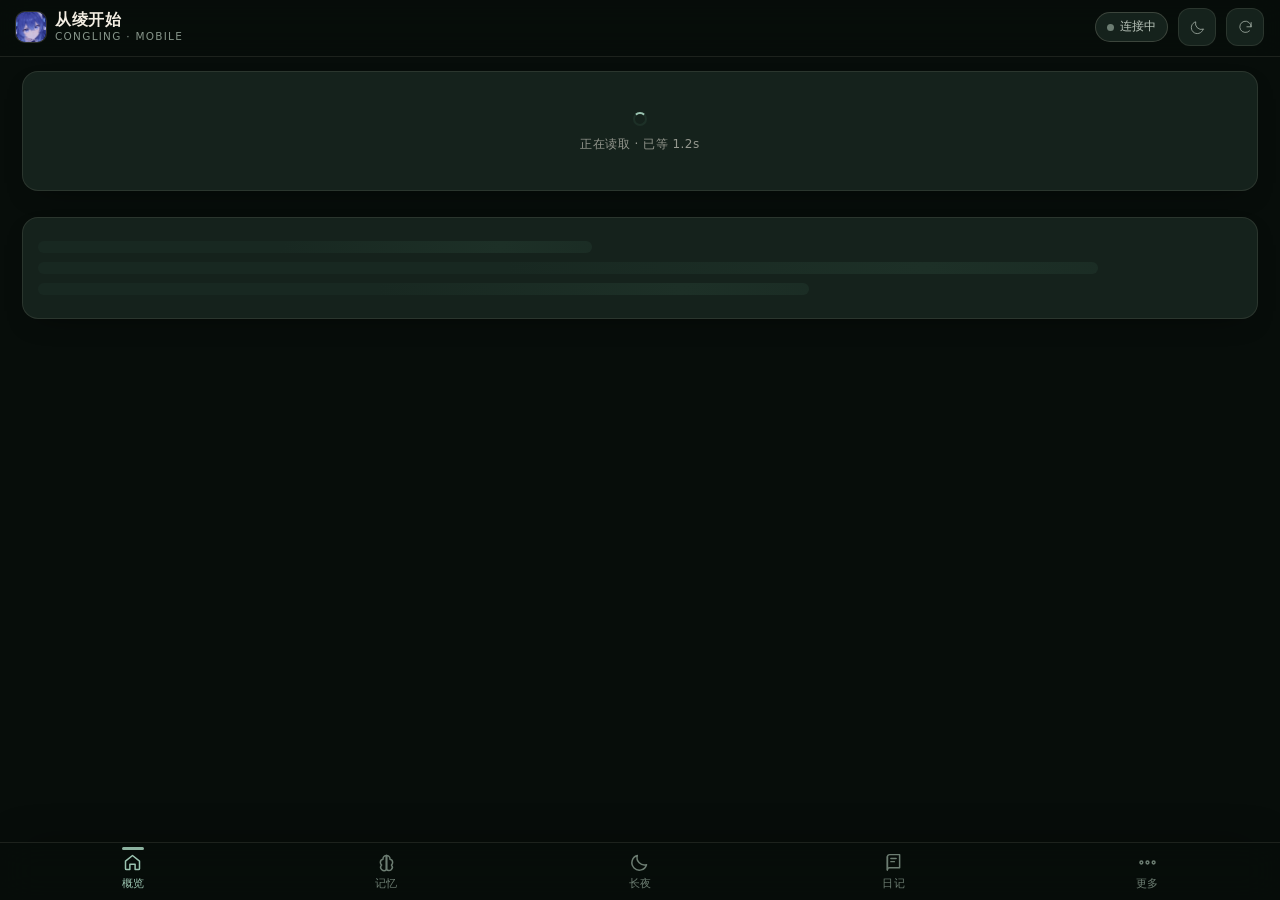
==== commit 678d7b2c: "v1.3.0：空间能力、安静期与一批静默失效的修复 新增 - QQ 空间三工具四接口（读/发/互动），四条硬边界：删说说限 6 小时、访客每天一次、   评论 id 不给模型、点赞评论只对动态流条目 " ====
--- a/pages/fromling/mobile.html
+++ b/pages/fromling/mobile.html
@@ -1,182 +1,182 @@
-<!DOCTYPE html>
-<html lang="zh-CN" data-skin="night">
-<head>
-  <meta charset="utf-8" />
-  <meta name="viewport" content="width=device-width, initial-scale=1, maximum-scale=1, viewport-fit=cover" />
-  <meta name="apple-mobile-web-app-capable" content="yes" />
-  <meta name="apple-mobile-web-app-status-bar-style" content="black-translucent" />
-  <meta name="format-detection" content="telephone=no" />
-  <meta name="theme-color" content="#070d0a" id="m-theme-color" />
-  <title>从绫开始 · 手机版</title>
-  <script src="/api/plugin/page/bridge-sdk.js"></script>
-  <link rel="stylesheet" href="./mobile.css" />
-  <script>
-    /* 首屏定皮肤：跟桌面面板共用 congling.skin，没存过就看系统 */
-    (function () {
-      try {
-        var s = new URLSearchParams(location.search).get("skin");
-        if (!s) s = localStorage.getItem("congling.skin");
-        if (!s) {
-          s = window.matchMedia && window.matchMedia("(prefers-color-scheme: light)").matches ? "day" : "night";
-        }
-        if (s !== "day" && s !== "night") s = "night";
-        document.documentElement.dataset.skin = s;
-      } catch (e) {
-        document.documentElement.dataset.skin = "night";
-      }
-    })();
-  </script>
-</head>
-<body>
-  <!-- 图标：线性图标，统一 24 网格，stroke 由 CSS 控制 -->
-  <svg width="0" height="0" style="position:absolute" aria-hidden="true">
-    <symbol id="i-home" viewBox="0 0 24 24" fill="none" stroke="currentColor" stroke-linecap="round" stroke-linejoin="round">
-      <path d="M4 10.5 12 4l8 6.5V19a1 1 0 0 1-1 1h-4v-6H9v6H5a1 1 0 0 1-1-1z" />
-    </symbol>
-    <symbol id="i-memory" viewBox="0 0 24 24" fill="none" stroke="currentColor" stroke-linecap="round" stroke-linejoin="round">
-      <path d="M12 4a4 4 0 0 0-4 4v.4A3.6 3.6 0 0 0 5 12a3.6 3.6 0 0 0 1.4 2.9A3.5 3.5 0 0 0 12 20z" />
-      <path d="M12 4a4 4 0 0 1 4 4v.4A3.6 3.6 0 0 1 19 12a3.6 3.6 0 0 1-1.4 2.9A3.5 3.5 0 0 1 12 20z" />
-      <path d="M12 4v16" />
-    </symbol>
-    <symbol id="i-moon" viewBox="0 0 24 24" fill="none" stroke="currentColor" stroke-linecap="round" stroke-linejoin="round">
-      <path d="M20 14.5A8.5 8.5 0 0 1 9.5 4 8.5 8.5 0 1 0 20 14.5z" />
-    </symbol>
-    <symbol id="i-book" viewBox="0 0 24 24" fill="none" stroke="currentColor" stroke-linecap="round" stroke-linejoin="round">
-      <path d="M5 5.5A2.5 2.5 0 0 1 7.5 3H19v15H7.5A2.5 2.5 0 0 0 5 20.5z" />
-      <path d="M5 5.5v15" />
-      <path d="M9 7.5h6M9 11h4" />
-    </symbol>
-    <symbol id="i-more" viewBox="0 0 24 24" fill="none" stroke="currentColor" stroke-linecap="round" stroke-linejoin="round">
-      <circle cx="5" cy="12" r="1.6" />
-      <circle cx="12" cy="12" r="1.6" />
-      <circle cx="19" cy="12" r="1.6" />
-    </symbol>
-    <symbol id="i-refresh" viewBox="0 0 24 24" fill="none" stroke="currentColor" stroke-linecap="round" stroke-linejoin="round">
-      <path d="M20 11a8 8 0 1 0-2.3 5.7" />
-      <path d="M20 5v6h-6" />
-    </symbol>
-    <symbol id="i-search" viewBox="0 0 24 24" fill="none" stroke="currentColor" stroke-linecap="round" stroke-linejoin="round">
-      <circle cx="11" cy="11" r="6.5" />
-      <path d="m16 16 4 4" />
-    </symbol>
-    <symbol id="i-spark" viewBox="0 0 24 24" fill="none" stroke="currentColor" stroke-linecap="round" stroke-linejoin="round">
-      <path d="M12 3.5 13.8 9l5.5 1.8-5.5 1.8L12 18l-1.8-5.4L4.7 10.8 10.2 9z" />
-    </symbol>
-    <symbol id="i-user" viewBox="0 0 24 24" fill="none" stroke="currentColor" stroke-linecap="round" stroke-linejoin="round">
-      <circle cx="12" cy="8" r="3.4" />
-      <path d="M5.5 20a6.5 6.5 0 0 1 13 0" />
-    </symbol>
-    <symbol id="i-sliders" viewBox="0 0 24 24" fill="none" stroke="currentColor" stroke-linecap="round" stroke-linejoin="round">
-      <path d="M5 6h14M5 12h14M5 18h14" />
-      <circle cx="9" cy="6" r="2" />
-      <circle cx="15" cy="12" r="2" />
-      <circle cx="8" cy="18" r="2" />
-    </symbol>
-    <symbol id="i-tool" viewBox="0 0 24 24" fill="none" stroke="currentColor" stroke-linecap="round" stroke-linejoin="round">
-      <path d="M14.5 4.5a4 4 0 0 0 5 5L10 19a2.1 2.1 0 0 1-3-3z" />
-      <path d="M14 5 19 10" />
-    </symbol>
-    <symbol id="i-qzone" viewBox="0 0 24 24" fill="none" stroke="currentColor" stroke-linecap="round" stroke-linejoin="round">
-      <circle cx="12" cy="12" r="8" />
-      <path d="M12 8v4l3 2" />
-    </symbol>
-    <symbol id="i-pulse" viewBox="0 0 24 24" fill="none" stroke="currentColor" stroke-linecap="round" stroke-linejoin="round">
-      <path d="M3 12h4l2.5-6 3.5 12 2.5-6H21" />
-    </symbol>
-    <symbol id="i-chevron" viewBox="0 0 24 24" fill="none" stroke="currentColor" stroke-linecap="round" stroke-linejoin="round">
-      <path d="m9 5 7 7-7 7" />
-    </symbol>
-    <symbol id="i-close" viewBox="0 0 24 24" fill="none" stroke="currentColor" stroke-linecap="round" stroke-linejoin="round">
-      <path d="M6 6l12 12M18 6 6 18" />
-    </symbol>
-    <symbol id="i-heart" viewBox="0 0 24 24" fill="none" stroke="currentColor" stroke-linecap="round" stroke-linejoin="round">
-      <path d="M12 20s-7-4.4-7-9.2A3.8 3.8 0 0 1 12 8a3.8 3.8 0 0 1 7 2.8C19 15.6 12 20 12 20z" />
-    </symbol>
-    <symbol id="i-mail" viewBox="0 0 24 24" fill="none" stroke="currentColor" stroke-linecap="round" stroke-linejoin="round">
-      <rect x="3" y="5.5" width="18" height="13" rx="2.5" />
-      <path d="m4 7 8 6 8-6" />
-    </symbol>
-    <symbol id="i-sun" viewBox="0 0 24 24" fill="none" stroke="currentColor" stroke-linecap="round" stroke-linejoin="round">
-      <circle cx="12" cy="12" r="4" />
-      <path d="M12 3v2M12 19v2M3 12h2M19 12h2M5.6 5.6l1.4 1.4M17 17l1.4 1.4M18.4 5.6 17 7M7 17l-1.4 1.4" />
-    </symbol>
-    <symbol id="i-desktop" viewBox="0 0 24 24" fill="none" stroke="currentColor" stroke-linecap="round" stroke-linejoin="round">
-      <rect x="3" y="4.5" width="18" height="12" rx="2" />
-      <path d="M9 20h6M12 16.5V20" />
-    </symbol>
-  </svg>
-
-  <div class="m-app" id="m-app">
-    <header class="m-topbar">
-      <button class="m-icon-btn m-hide" id="m-back" type="button" aria-label="返回">
-        <svg width="16" height="16" viewBox="0 0 24 24" fill="none" stroke="currentColor" stroke-width="2" stroke-linecap="round" stroke-linejoin="round"><path d="m15 5-7 7 7 7" /></svg>
-      </button>
-      <div class="m-brand" id="m-brand">
-        <img src="./logo.png" alt="" />
-        <span class="m-brand-txt">
-          <span class="m-brand-name">从绫开始</span>
-          <span class="m-brand-sub">congling · mobile</span>
-        </span>
-      </div>
-      <h1 class="m-page-title m-hide" id="m-page-title">设置</h1>
-      <span class="m-topbar-spacer"></span>
-      <span class="m-pill" id="m-health"><span class="m-dot"></span><span id="m-health-text">连接中</span></span>
-      <button class="m-icon-btn" id="m-theme" type="button" aria-label="切换日夜">
-        <svg width="17" height="17"><use href="#i-moon" /></svg>
-      </button>
-      <button class="m-icon-btn" id="m-refresh" type="button" aria-label="刷新">
-        <svg width="17" height="17"><use href="#i-refresh" /></svg>
-      </button>
-    </header>
-
-    <div class="m-ptr" id="m-ptr"><span class="m-ptr-dot"></span><span id="m-ptr-text">下拉刷新</span></div>
-
-    <main class="m-main" id="m-main">
-      <div class="m-page"><div class="m-empty"><b>正在连上她</b>稍等一下…</div></div>
-    </main>
-
-    <nav class="m-tabbar" id="m-tabbar" aria-label="主导航">
-      <button class="m-tab is-on" type="button" data-tab="home">
-        <svg><use href="#i-home" /></svg><span>概览</span>
-      </button>
-      <button class="m-tab" type="button" data-tab="memory">
-        <svg><use href="#i-memory" /></svg><span>记忆</span>
-      </button>
-      <button class="m-tab" type="button" data-tab="night">
-        <svg><use href="#i-moon" /></svg><span>长夜</span>
-        <i class="m-tab-badge m-hide" id="m-badge-night">0</i>
-      </button>
-      <button class="m-tab" type="button" data-tab="diary">
-        <svg><use href="#i-book" /></svg><span>日记</span>
-      </button>
-      <button class="m-tab" type="button" data-tab="more">
-        <svg><use href="#i-more" /></svg><span>更多</span>
-      </button>
-    </nav>
-  </div>
-
-  <div class="m-sheet-wrap" id="m-sheet-wrap" aria-hidden="true">
-    <div class="m-sheet" role="dialog" aria-modal="true" aria-labelledby="m-sheet-title">
-      <div class="m-sheet-grab"><span></span></div>
-      <div class="m-sheet-head">
-        <h3 id="m-sheet-title">—</h3>
-        <div class="m-sheet-tools" id="m-sheet-tools"></div>
-        <button class="m-icon-btn" id="m-sheet-close" type="button" aria-label="关闭">
-          <svg width="15" height="15"><use href="#i-close" /></svg>
-        </button>
-      </div>
-      <div class="m-sheet-body" id="m-sheet-body"></div>
-      <div class="m-sheet-foot m-hide" id="m-sheet-foot"></div>
-    </div>
-  </div>
-
-  <div class="m-toast-box" id="m-toast-box"></div>
-
-  <!-- 设置页改动后浮起的保存条：放在 .m-app 之外的 body 层，避免被滚动容器裁掉 -->
-  <div class="m-savedock m-hide" id="m-savedock">
-    <button class="m-btn is-primary" type="button" data-act="settings-save">保存 <span id="m-dock-count"></span></button>
-  </div>
-
-  <script src="./mobile.js" defer></script>
-</body>
-</html>
+<!DOCTYPE html>
+<html lang="zh-CN" data-skin="night">
+<head>
+  <meta charset="utf-8" />
+  <meta name="viewport" content="width=device-width, initial-scale=1, maximum-scale=1, viewport-fit=cover" />
+  <meta name="apple-mobile-web-app-capable" content="yes" />
+  <meta name="apple-mobile-web-app-status-bar-style" content="black-translucent" />
+  <meta name="format-detection" content="telephone=no" />
+  <meta name="theme-color" content="#070d0a" id="m-theme-color" />
+  <title>从绫开始 · 手机版</title>
+  <script src="/api/plugin/page/bridge-sdk.js"></script>
+  <link rel="stylesheet" href="./mobile.css?v=130" />
+  <script>
+    /* 首屏定皮肤：跟桌面面板共用 congling.skin，没存过就看系统 */
+    (function () {
+      try {
+        var s = new URLSearchParams(location.search).get("skin");
+        if (!s) s = localStorage.getItem("congling.skin");
+        if (!s) {
+          s = window.matchMedia && window.matchMedia("(prefers-color-scheme: light)").matches ? "day" : "night";
+        }
+        if (s !== "day" && s !== "night") s = "night";
+        document.documentElement.dataset.skin = s;
+      } catch (e) {
+        document.documentElement.dataset.skin = "night";
+      }
+    })();
+  </script>
+</head>
+<body>
+  <!-- 图标：线性图标，统一 24 网格，stroke 由 CSS 控制 -->
+  <svg width="0" height="0" style="position:absolute" aria-hidden="true">
+    <symbol id="i-home" viewBox="0 0 24 24" fill="none" stroke="currentColor" stroke-linecap="round" stroke-linejoin="round">
+      <path d="M4 10.5 12 4l8 6.5V19a1 1 0 0 1-1 1h-4v-6H9v6H5a1 1 0 0 1-1-1z" />
+    </symbol>
+    <symbol id="i-memory" viewBox="0 0 24 24" fill="none" stroke="currentColor" stroke-linecap="round" stroke-linejoin="round">
+      <path d="M12 4a4 4 0 0 0-4 4v.4A3.6 3.6 0 0 0 5 12a3.6 3.6 0 0 0 1.4 2.9A3.5 3.5 0 0 0 12 20z" />
+      <path d="M12 4a4 4 0 0 1 4 4v.4A3.6 3.6 0 0 1 19 12a3.6 3.6 0 0 1-1.4 2.9A3.5 3.5 0 0 1 12 20z" />
+      <path d="M12 4v16" />
+    </symbol>
+    <symbol id="i-moon" viewBox="0 0 24 24" fill="none" stroke="currentColor" stroke-linecap="round" stroke-linejoin="round">
+      <path d="M20 14.5A8.5 8.5 0 0 1 9.5 4 8.5 8.5 0 1 0 20 14.5z" />
+    </symbol>
+    <symbol id="i-book" viewBox="0 0 24 24" fill="none" stroke="currentColor" stroke-linecap="round" stroke-linejoin="round">
+      <path d="M5 5.5A2.5 2.5 0 0 1 7.5 3H19v15H7.5A2.5 2.5 0 0 0 5 20.5z" />
+      <path d="M5 5.5v15" />
+      <path d="M9 7.5h6M9 11h4" />
+    </symbol>
+    <symbol id="i-more" viewBox="0 0 24 24" fill="none" stroke="currentColor" stroke-linecap="round" stroke-linejoin="round">
+      <circle cx="5" cy="12" r="1.6" />
+      <circle cx="12" cy="12" r="1.6" />
+      <circle cx="19" cy="12" r="1.6" />
+    </symbol>
+    <symbol id="i-refresh" viewBox="0 0 24 24" fill="none" stroke="currentColor" stroke-linecap="round" stroke-linejoin="round">
+      <path d="M20 11a8 8 0 1 0-2.3 5.7" />
+      <path d="M20 5v6h-6" />
+    </symbol>
+    <symbol id="i-search" viewBox="0 0 24 24" fill="none" stroke="currentColor" stroke-linecap="round" stroke-linejoin="round">
+      <circle cx="11" cy="11" r="6.5" />
+      <path d="m16 16 4 4" />
+    </symbol>
+    <symbol id="i-spark" viewBox="0 0 24 24" fill="none" stroke="currentColor" stroke-linecap="round" stroke-linejoin="round">
+      <path d="M12 3.5 13.8 9l5.5 1.8-5.5 1.8L12 18l-1.8-5.4L4.7 10.8 10.2 9z" />
+    </symbol>
+    <symbol id="i-user" viewBox="0 0 24 24" fill="none" stroke="currentColor" stroke-linecap="round" stroke-linejoin="round">
+      <circle cx="12" cy="8" r="3.4" />
+      <path d="M5.5 20a6.5 6.5 0 0 1 13 0" />
+    </symbol>
+    <symbol id="i-sliders" viewBox="0 0 24 24" fill="none" stroke="currentColor" stroke-linecap="round" stroke-linejoin="round">
+      <path d="M5 6h14M5 12h14M5 18h14" />
+      <circle cx="9" cy="6" r="2" />
+      <circle cx="15" cy="12" r="2" />
+      <circle cx="8" cy="18" r="2" />
+    </symbol>
+    <symbol id="i-tool" viewBox="0 0 24 24" fill="none" stroke="currentColor" stroke-linecap="round" stroke-linejoin="round">
+      <path d="M14.5 4.5a4 4 0 0 0 5 5L10 19a2.1 2.1 0 0 1-3-3z" />
+      <path d="M14 5 19 10" />
+    </symbol>
+    <symbol id="i-qzone" viewBox="0 0 24 24" fill="none" stroke="currentColor" stroke-linecap="round" stroke-linejoin="round">
+      <circle cx="12" cy="12" r="8" />
+      <path d="M12 8v4l3 2" />
+    </symbol>
+    <symbol id="i-pulse" viewBox="0 0 24 24" fill="none" stroke="currentColor" stroke-linecap="round" stroke-linejoin="round">
+      <path d="M3 12h4l2.5-6 3.5 12 2.5-6H21" />
+    </symbol>
+    <symbol id="i-chevron" viewBox="0 0 24 24" fill="none" stroke="currentColor" stroke-linecap="round" stroke-linejoin="round">
+      <path d="m9 5 7 7-7 7" />
+    </symbol>
+    <symbol id="i-close" viewBox="0 0 24 24" fill="none" stroke="currentColor" stroke-linecap="round" stroke-linejoin="round">
+      <path d="M6 6l12 12M18 6 6 18" />
+    </symbol>
+    <symbol id="i-heart" viewBox="0 0 24 24" fill="none" stroke="currentColor" stroke-linecap="round" stroke-linejoin="round">
+      <path d="M12 20s-7-4.4-7-9.2A3.8 3.8 0 0 1 12 8a3.8 3.8 0 0 1 7 2.8C19 15.6 12 20 12 20z" />
+    </symbol>
+    <symbol id="i-mail" viewBox="0 0 24 24" fill="none" stroke="currentColor" stroke-linecap="round" stroke-linejoin="round">
+      <rect x="3" y="5.5" width="18" height="13" rx="2.5" />
+      <path d="m4 7 8 6 8-6" />
+    </symbol>
+    <symbol id="i-sun" viewBox="0 0 24 24" fill="none" stroke="currentColor" stroke-linecap="round" stroke-linejoin="round">
+      <circle cx="12" cy="12" r="4" />
+      <path d="M12 3v2M12 19v2M3 12h2M19 12h2M5.6 5.6l1.4 1.4M17 17l1.4 1.4M18.4 5.6 17 7M7 17l-1.4 1.4" />
+    </symbol>
+    <symbol id="i-desktop" viewBox="0 0 24 24" fill="none" stroke="currentColor" stroke-linecap="round" stroke-linejoin="round">
+      <rect x="3" y="4.5" width="18" height="12" rx="2" />
+      <path d="M9 20h6M12 16.5V20" />
+    </symbol>
+  </svg>
+
+  <div class="m-app" id="m-app">
+    <header class="m-topbar">
+      <button class="m-icon-btn m-hide" id="m-back" type="button" aria-label="返回">
+        <svg width="16" height="16" viewBox="0 0 24 24" fill="none" stroke="currentColor" stroke-width="2" stroke-linecap="round" stroke-linejoin="round"><path d="m15 5-7 7 7 7" /></svg>
+      </button>
+      <div class="m-brand" id="m-brand">
+        <img src="./logo.png" alt="" />
+        <span class="m-brand-txt">
+          <span class="m-brand-name">从绫开始</span>
+          <span class="m-brand-sub">congling · mobile</span>
+        </span>
+      </div>
+      <h1 class="m-page-title m-hide" id="m-page-title">设置</h1>
+      <span class="m-topbar-spacer"></span>
+      <span class="m-pill" id="m-health"><span class="m-dot"></span><span id="m-health-text">连接中</span></span>
+      <button class="m-icon-btn" id="m-theme" type="button" aria-label="切换日夜">
+        <svg width="17" height="17"><use href="#i-moon" /></svg>
+      </button>
+      <button class="m-icon-btn" id="m-refresh" type="button" aria-label="刷新">
+        <svg width="17" height="17"><use href="#i-refresh" /></svg>
+      </button>
+    </header>
+
+    <div class="m-ptr" id="m-ptr"><span class="m-ptr-dot"></span><span id="m-ptr-text">下拉刷新</span></div>
+
+    <main class="m-main" id="m-main">
+      <div class="m-page"><div class="m-empty"><b>正在连上她</b>稍等一下…</div></div>
+    </main>
+
+    <nav class="m-tabbar" id="m-tabbar" aria-label="主导航">
+      <button class="m-tab is-on" type="button" data-tab="home">
+        <svg><use href="#i-home" /></svg><span>概览</span>
+      </button>
+      <button class="m-tab" type="button" data-tab="memory">
+        <svg><use href="#i-memory" /></svg><span>记忆</span>
+      </button>
+      <button class="m-tab" type="button" data-tab="night">
+        <svg><use href="#i-moon" /></svg><span>长夜</span>
+        <i class="m-tab-badge m-hide" id="m-badge-night">0</i>
+      </button>
+      <button class="m-tab" type="button" data-tab="diary">
+        <svg><use href="#i-book" /></svg><span>日记</span>
+      </button>
+      <button class="m-tab" type="button" data-tab="more">
+        <svg><use href="#i-more" /></svg><span>更多</span>
+      </button>
+    </nav>
+  </div>
+
+  <div class="m-sheet-wrap" id="m-sheet-wrap" aria-hidden="true">
+    <div class="m-sheet" role="dialog" aria-modal="true" aria-labelledby="m-sheet-title">
+      <div class="m-sheet-grab"><span></span></div>
+      <div class="m-sheet-head">
+        <h3 id="m-sheet-title">—</h3>
+        <div class="m-sheet-tools" id="m-sheet-tools"></div>
+        <button class="m-icon-btn" id="m-sheet-close" type="button" aria-label="关闭">
+          <svg width="15" height="15"><use href="#i-close" /></svg>
+        </button>
+      </div>
+      <div class="m-sheet-body" id="m-sheet-body"></div>
+      <div class="m-sheet-foot m-hide" id="m-sheet-foot"></div>
+    </div>
+  </div>
+
+  <div class="m-toast-box" id="m-toast-box"></div>
+
+  <!-- 设置页改动后浮起的保存条：放在 .m-app 之外的 body 层，避免被滚动容器裁掉 -->
+  <div class="m-savedock m-hide" id="m-savedock">
+    <button class="m-btn is-primary" type="button" data-act="settings-save">保存 <span id="m-dock-count"></span></button>
+  </div>
+
+  <script src="./mobile.js?v=130" defer></script>
+</body>
+</html>
--- a/pages/fromling/mobile.css
+++ b/pages/fromling/mobile.css
@@ -1,1898 +1,1956 @@
-/* ============================================================================
- * 从绫开始 · 移动端（mobile.css）
- * 独立于桌面面板的一套界面：底部标签栏、卡片流、底部弹层。
- * 只给手机用，不参与 responsive.css 那套「把 PC 布局压成单列」。
- * 设计语言沿用夜航手账（深墨绿 + 奶油字 + 鼠尾草绿 / 日间纸色）。
- * ==========================================================================*/
-
-/* ---------------------------------------------------------------- 变量 */
-:root {
-  --m-sans: "PingFang SC", "HarmonyOS Sans SC", "MiSans", "Noto Sans CJK SC",
-    "Microsoft YaHei UI", "Segoe UI", system-ui, -apple-system, sans-serif;
-  --m-serif: "Songti SC", "Noto Serif CJK SC", "SimSun", Georgia, serif;
-  --m-mono: "SF Mono", "Cascadia Mono", Consolas, "Liberation Mono", monospace;
-
-  /* 夜间：默认 */
-  --m-bg: #070d0a;
-  --m-bg-2: #0b1410;
-  --m-surface: #15221c;
-  --m-surface-2: #182821;
-  --m-surface-3: #1d3027;
-  --m-ink: #f3eee3;
-  --m-ink-2: #b9c4ba;
-  --m-ink-3: #87968b;
-  --m-ink-4: #6c7d72;
-  --m-line: rgba(236, 226, 205, 0.1);
-  --m-line-2: rgba(236, 226, 205, 0.18);
-  --m-accent: #9bc4b1;
-  --m-accent-2: #7fa896;
-  --m-accent-soft: rgba(155, 196, 177, 0.13);
-  --m-gold: #d2a968;
-  --m-gold-soft: rgba(210, 169, 104, 0.13);
-  --m-rose: #d08b93;
-  --m-rose-soft: rgba(208, 139, 147, 0.13);
-  --m-violet: #ab9cc8;
-  --m-violet-soft: rgba(171, 156, 200, 0.13);
-  --m-danger: #d98282;
-  --m-ok: #8fc4a3;
-
-  /* 半透明与同色描边全部预先算好：不依赖 color-mix（老浏览器没有） */
-  --m-bg-a: rgba(7, 13, 10, 0.86);
-  --m-surface-a: rgba(21, 34, 28, 0.94);
-  --m-hero-stat: rgba(7, 13, 10, 0.42);
-  --m-accent-line: rgba(155, 196, 177, 0.3);
-  --m-accent-fill: rgba(155, 196, 177, 0.16);
-  --m-gold-line: rgba(210, 169, 104, 0.3);
-  --m-rose-line: rgba(208, 139, 147, 0.3);
-  --m-violet-line: rgba(171, 156, 200, 0.3);
-  --m-danger-line: rgba(217, 130, 130, 0.36);
-  --m-danger-fill: rgba(217, 130, 130, 0.1);
-  --m-ok-dot: rgba(143, 196, 163, 0.22);
-
-  --m-r-sm: 10px;
-  --m-r: 16px;
-  --m-r-lg: 22px;
-
-  --m-shadow: 0 10px 30px -18px rgba(0, 0, 0, 0.8);
-  --m-shadow-up: 0 -14px 40px -24px rgba(0, 0, 0, 0.9);
-
-  --m-tabbar-h: 58px;
-  --m-topbar-h: 54px;
-  --m-safe-b: env(safe-area-inset-bottom, 0px);
-  --m-safe-t: env(safe-area-inset-top, 0px);
-  --m-safe-l: env(safe-area-inset-left, 0px);
-  --m-safe-r: env(safe-area-inset-right, 0px);
-
-  color-scheme: dark;
-}
-
-:root[data-skin="day"] {
-  --m-bg: #f4f2ea;
-  --m-bg-2: #eeece2;
-  --m-surface: #ffffff;
-  --m-surface-2: #faf8f2;
-  --m-surface-3: #f1ede2;
-  --m-ink: #232b26;
-  --m-ink-2: #3b453f;
-  --m-ink-3: #6b766e;
-  --m-ink-4: #87928a;
-  --m-line: rgba(35, 43, 38, 0.09);
-  --m-line-2: rgba(35, 43, 38, 0.16);
-  --m-accent: #4a7c68;
-  --m-accent-2: #3f6f5c;
-  --m-accent-soft: rgba(74, 124, 104, 0.1);
-  --m-gold: #9a7530;
-  --m-gold-soft: rgba(154, 117, 48, 0.1);
-  --m-rose: #a0555f;
-  --m-rose-soft: rgba(160, 85, 95, 0.09);
-  --m-violet: #6d5f96;
-  --m-violet-soft: rgba(109, 95, 150, 0.1);
-  --m-danger: #b25050;
-  --m-ok: #4a7c68;
-
-  --m-bg-a: rgba(244, 242, 234, 0.9);
-  --m-surface-a: rgba(255, 255, 255, 0.96);
-  --m-hero-stat: rgba(35, 43, 38, 0.035);
-  --m-accent-line: rgba(74, 124, 104, 0.3);
-  --m-accent-fill: rgba(74, 124, 104, 0.13);
-  --m-gold-line: rgba(154, 117, 48, 0.3);
-  --m-rose-line: rgba(160, 85, 95, 0.3);
-  --m-violet-line: rgba(109, 95, 150, 0.3);
-  --m-danger-line: rgba(178, 80, 80, 0.34);
-  --m-danger-fill: rgba(178, 80, 80, 0.08);
-  --m-ok-dot: rgba(74, 124, 104, 0.18);
-
-  --m-shadow: 0 10px 26px -20px rgba(35, 43, 38, 0.5);
-  --m-shadow-up: 0 -14px 36px -28px rgba(35, 43, 38, 0.4);
-  color-scheme: light;
-}
-
-/* ---------------------------------------------------------------- 基础 */
-*,
-*::before,
-*::after {
-  box-sizing: border-box;
-  -webkit-tap-highlight-color: transparent;
-}
-
-html {
-  height: 100%;
-  -webkit-text-size-adjust: 100%;
-  text-size-adjust: 100%;
-}
-
-body {
-  margin: 0;
-  height: 100%;
-  overflow: hidden;
-  background: var(--m-bg);
-  color: var(--m-ink);
-  font-family: var(--m-sans);
-  font-size: 15px;
-  line-height: 1.6;
-  overscroll-behavior: none;
-  -webkit-font-smoothing: antialiased;
-}
-
-button {
-  font: inherit;
-  color: inherit;
-  background: none;
-  border: 0;
-  padding: 0;
-  cursor: pointer;
-}
-
-input,
-textarea,
-select {
-  font: inherit;
-  color: inherit;
-}
-
-img {
-  display: block;
-  max-width: 100%;
-}
-
-::-webkit-scrollbar {
-  width: 0;
-  height: 0;
-}
-
-.m-hide {
-  display: none !important;
-}
-
-/* ---------------------------------------------------------------- 骨架 */
-.m-app {
-  position: relative;
-  display: flex;
-  flex-direction: column;
-  height: 100vh;
-  height: 100dvh;
-  max-width: 720px;
-  margin: 0 auto;
-  background: var(--m-bg);
-  overflow: hidden;
-}
-
-/* 顶部：品牌 / 子页标题 + 状态 + 刷新 */
-.m-topbar {
-  position: relative;
-  z-index: 30;
-  flex: 0 0 auto;
-  display: flex;
-  align-items: center;
-  gap: 10px;
-  padding: calc(var(--m-safe-t) + 8px) calc(16px + var(--m-safe-r)) 10px
-    calc(16px + var(--m-safe-l));
-  background: var(--m-bg-a);
-  backdrop-filter: saturate(150%) blur(14px);
-  -webkit-backdrop-filter: saturate(150%) blur(14px);
-  border-bottom: 1px solid var(--m-line);
-}
-
-.m-brand {
-  display: flex;
-  align-items: center;
-  gap: 9px;
-  min-width: 0;
-}
-
-.m-brand img {
-  width: 30px;
-  height: 30px;
-  border-radius: 9px;
-  box-shadow: 0 0 0 1px var(--m-line-2);
-}
-
-.m-brand-txt {
-  display: flex;
-  flex-direction: column;
-  min-width: 0;
-  line-height: 1.15;
-}
-
-.m-brand-name {
-  font-size: 15.5px;
-  font-weight: 600;
-  letter-spacing: 0.04em;
-  white-space: nowrap;
-}
-
-.m-brand-sub {
-  font-size: 10.5px;
-  color: var(--m-ink-3);
-  letter-spacing: 0.12em;
-  text-transform: uppercase;
-  white-space: nowrap;
-}
-
-.m-page-title {
-  margin: 0;
-  font-size: 16px;
-  font-weight: 600;
-  letter-spacing: 0.02em;
-  white-space: nowrap;
-  overflow: hidden;
-  text-overflow: ellipsis;
-}
-
-.m-topbar-spacer {
-  flex: 1 1 auto;
-}
-
-.m-pill {
-  display: inline-flex;
-  align-items: center;
-  gap: 6px;
-  height: 30px;
-  padding: 0 11px;
-  border-radius: 999px;
-  border: 1px solid var(--m-line-2);
-  background: var(--m-surface);
-  font-size: 12px;
-  color: var(--m-ink-2);
-  white-space: nowrap;
-  max-width: 38vw;
-  overflow: hidden;
-  text-overflow: ellipsis;
-}
-
-.m-pill .m-dot {
-  width: 7px;
-  height: 7px;
-  border-radius: 50%;
-  background: var(--m-ink-4);
-  flex: 0 0 auto;
-}
-
-.m-pill.is-on .m-dot {
-  background: var(--m-ok);
-  box-shadow: 0 0 0 3px var(--m-ok-dot);
-}
-
-.m-pill.is-off .m-dot {
-  background: var(--m-danger);
-}
-
-.m-icon-btn {
-  display: inline-flex;
-  align-items: center;
-  justify-content: center;
-  width: 38px;
-  height: 38px;
-  border-radius: 12px;
-  border: 1px solid var(--m-line);
-  background: var(--m-surface);
-  color: var(--m-ink-2);
-  font-size: 16px;
-  transition: transform 0.16s ease, background 0.16s ease;
-  flex: 0 0 auto;
-}
-
-.m-icon-btn:active {
-  transform: scale(0.93);
-  background: var(--m-surface-2);
-}
-
-.m-icon-btn.is-spin svg {
-  animation: m-spin 0.9s linear infinite;
-}
-
-@keyframes m-spin {
-  to {
-    transform: rotate(360deg);
-  }
-}
-
-/* 主体滚动区 */
-.m-main {
-  position: relative;
-  flex: 1 1 auto;
-  overflow-y: auto;
-  overflow-x: hidden;
-  -webkit-overflow-scrolling: touch;
-  overscroll-behavior-y: contain;
-  padding: 14px calc(16px + var(--m-safe-r))
-    calc(var(--m-tabbar-h) + var(--m-safe-b) + 26px)
-    calc(16px + var(--m-safe-l));
-}
-
-/* 下拉刷新指示 */
-.m-ptr {
-  position: absolute;
-  top: calc(var(--m-ptop, 64px));
-  left: 50%;
-  transform: translate(-50%, -26px);
-  display: flex;
-  align-items: center;
-  gap: 6px;
-  height: 26px;
-  padding: 0 12px;
-  border-radius: 999px;
-  background: var(--m-surface-2);
-  border: 1px solid var(--m-line);
-  color: var(--m-ink-3);
-  font-size: 11.5px;
-  opacity: 0;
-  pointer-events: none;
-  z-index: 25;
-  transition: opacity 0.18s ease;
-}
-
-.m-ptr.is-show {
-  opacity: 1;
-}
-
-.m-ptr-dot {
-  width: 6px;
-  height: 6px;
-  border-radius: 50%;
-  background: var(--m-accent);
-}
-
-/* ---------------------------------------------------------------- 通用块 */
-.m-page {
-  display: flex;
-  flex-direction: column;
-  gap: 14px;
-  animation: m-fade 0.24s ease both;
-}
-
-@keyframes m-fade {
-  from {
-    opacity: 0;
-    transform: translateY(6px);
-  }
-  to {
-    opacity: 1;
-    transform: none;
-  }
-}
-
-.m-sec-head {
-  display: flex;
-  align-items: baseline;
-  gap: 8px;
-  padding: 4px 2px 0;
-}
-
-.m-sec-title {
-  font-size: 13px;
-  font-weight: 600;
-  letter-spacing: 0.08em;
-  color: var(--m-ink-2);
-}
-
-.m-sec-hint {
-  font-size: 11.5px;
-  color: var(--m-ink-4);
-}
-
-.m-sec-more {
-  margin-left: auto;
-  font-size: 12px;
-  color: var(--m-accent);
-  padding: 4px 6px;
-  border-radius: 8px;
-}
-
-.m-card {
-  background: var(--m-surface);
-  border: 1px solid var(--m-line);
-  border-radius: var(--m-r);
-  box-shadow: var(--m-shadow);
-  overflow: hidden;
-}
-
-.m-card-pad {
-  padding: 14px 15px;
-}
-
-.m-card-head {
-  display: flex;
-  align-items: center;
-  gap: 8px;
-  padding: 13px 15px;
-  border-bottom: 1px solid var(--m-line);
-}
-
-.m-card-head h2 {
-  margin: 0;
-  font-size: 15px;
-  font-weight: 600;
-  letter-spacing: 0.02em;
-}
-
-.m-card-head .m-sub {
-  margin-left: auto;
-  font-size: 11.5px;
-  color: var(--m-ink-4);
-}
-
-/* 主视觉：状态 */
-.m-hero {
-  position: relative;
-  padding: 18px 16px 16px;
-  border-radius: var(--m-r-lg);
-  border: 1px solid var(--m-line-2);
-  background:
-    radial-gradient(120% 100% at 100% 0%, rgba(155, 196, 177, 0.16), transparent 62%),
-    radial-gradient(90% 90% at 0% 100%, rgba(210, 169, 104, 0.12), transparent 58%),
-    var(--m-surface);
-  overflow: hidden;
-}
-
-:root[data-skin="day"] .m-hero {
-  background:
-    radial-gradient(120% 100% at 100% 0%, rgba(74, 124, 104, 0.14), transparent 62%),
-    radial-gradient(90% 90% at 0% 100%, rgba(154, 117, 48, 0.1), transparent 58%),
-    var(--m-surface);
-}
-
-.m-hero::after {
-  content: "";
-  position: absolute;
-  inset: 0;
-  background-image: linear-gradient(
-    115deg,
-    transparent 40%,
-    rgba(255, 255, 255, 0.035) 48%,
-    transparent 56%
-  );
-  pointer-events: none;
-}
-
-.m-hero-row {
-  display: flex;
-  align-items: flex-start;
-  gap: 12px;
-}
-
-.m-hero-name {
-  margin: 0;
-  font-family: var(--m-serif);
-  font-size: 25px;
-  font-weight: 600;
-  letter-spacing: 0.03em;
-  line-height: 1.25;
-}
-
-.m-hero-meta {
-  margin: 4px 0 0;
-  font-size: 12.5px;
-  color: var(--m-ink-3);
-}
-
-.m-hero-badge {
-  margin-left: auto;
-  flex: 0 0 auto;
-  display: inline-flex;
-  align-items: center;
-  gap: 6px;
-  height: 26px;
-  padding: 0 10px;
-  border-radius: 999px;
-  font-size: 11.5px;
-  border: 1px solid var(--m-line-2);
-  background: var(--m-surface-2);
-  color: var(--m-ink-2);
-}
-
-.m-hero-badge .m-dot {
-  width: 6px;
-  height: 6px;
-  border-radius: 50%;
-  background: var(--m-ok);
-}
-
-.m-hero-badge.is-warn .m-dot {
-  background: var(--m-gold);
-}
-
-.m-hero-badge.is-err .m-dot {
-  background: var(--m-danger);
-}
-
-.m-hero-stats {
-  display: grid;
-  grid-template-columns: repeat(3, minmax(0, 1fr));
-  gap: 8px;
-  margin-top: 16px;
-}
-
-.m-hero-stat {
-  padding: 9px 10px;
-  border-radius: 13px;
-  background: var(--m-hero-stat);
-  border: 1px solid var(--m-line);
-}
-
-.m-hero-stat b {
-  display: block;
-  font-size: 21px;
-  font-weight: 600;
-  line-height: 1.15;
-  font-variant-numeric: tabular-nums;
-  letter-spacing: -0.01em;
-}
-
-.m-hero-stat span {
-  font-size: 11px;
-  color: var(--m-ink-4);
-}
-
-/* 统计网格 */
-.m-grid {
-  display: grid;
-  grid-template-columns: repeat(2, minmax(0, 1fr));
-  gap: 10px;
-}
-
-.m-stat {
-  display: flex;
-  flex-direction: column;
-  gap: 2px;
-  padding: 13px 14px;
-  border-radius: var(--m-r);
-  background: var(--m-surface);
-  border: 1px solid var(--m-line);
-}
-
-.m-stat b {
-  font-size: 22px;
-  font-weight: 600;
-  font-variant-numeric: tabular-nums;
-  line-height: 1.2;
-}
-
-.m-stat span {
-  font-size: 11.5px;
-  color: var(--m-ink-3);
-}
-
-.m-stat.is-accent b {
-  color: var(--m-accent);
-}
-
-.m-stat.is-gold b {
-  color: var(--m-gold);
-}
-
-.m-stat.is-violet b {
-  color: var(--m-violet);
-}
-
-/* 键值行 */
-.m-kv {
-  display: flex;
-  align-items: center;
-  gap: 10px;
-  padding: 11px 15px;
-  border-bottom: 1px solid var(--m-line);
-  font-size: 13.5px;
-}
-
-.m-kv:last-child {
-  border-bottom: 0;
-}
-
-.m-kv dt,
-.m-kv .m-kv-k {
-  color: var(--m-ink-3);
-  flex: 0 0 auto;
-  min-width: 82px;
-}
-
-.m-kv dd,
-.m-kv .m-kv-v {
-  margin: 0 0 0 auto;
-  color: var(--m-ink);
-  text-align: right;
-  word-break: break-word;
-}
-
-.m-mono {
-  font-family: var(--m-mono);
-  font-size: 12px;
-  letter-spacing: 0.01em;
-}
-
-/* 列表项（可点） */
-.m-item {
-  display: flex;
-  align-items: flex-start;
-  gap: 11px;
-  width: 100%;
-  padding: 13px 15px;
-  border-bottom: 1px solid var(--m-line);
-  text-align: left;
-  transition: background 0.14s ease;
-}
-
-.m-item:last-child {
-  border-bottom: 0;
-}
-
-.m-item:active {
-  background: var(--m-surface-2);
-}
-
-.m-item-main {
-  flex: 1 1 auto;
-  min-width: 0;
-}
-
-.m-item-title {
-  display: flex;
-  align-items: center;
-  gap: 6px;
-  font-size: 14px;
-  font-weight: 550;
-  color: var(--m-ink);
-  overflow: hidden;
-  text-overflow: ellipsis;
-  white-space: nowrap;
-}
-
-.m-item-sub {
-  margin-top: 3px;
-  font-size: 12.5px;
-  color: var(--m-ink-3);
-  display: -webkit-box;
-  -webkit-line-clamp: 2;
-  -webkit-box-orient: vertical;
-  overflow: hidden;
-}
-
-.m-item-side {
-  flex: 0 0 auto;
-  display: flex;
-  flex-direction: column;
-  align-items: flex-end;
-  gap: 5px;
-  font-size: 11.5px;
-  color: var(--m-ink-4);
-  white-space: nowrap;
-}
-
-.m-chev {
-  color: var(--m-ink-4);
-  font-size: 15px;
-  line-height: 1;
-  align-self: center;
-  flex: 0 0 auto;
-}
-
-/* 标签 / 徽标 */
-.m-tag {
-  display: inline-flex;
-  align-items: center;
-  height: 19px;
-  padding: 0 7px;
-  border-radius: 6px;
-  font-size: 10.5px;
-  line-height: 1;
-  letter-spacing: 0.02em;
-  white-space: nowrap;
-  background: var(--m-surface-3);
-  color: var(--m-ink-2);
-  border: 1px solid var(--m-line);
-}
-
-.m-tag.is-accent {
-  background: var(--m-accent-soft);
-  color: var(--m-accent);
-  border-color: var(--m-accent-line);
-}
-
-.m-tag.is-gold {
-  background: var(--m-gold-soft);
-  color: var(--m-gold);
-  border-color: var(--m-gold-line);
-}
-
-.m-tag.is-rose {
-  background: var(--m-rose-soft);
-  color: var(--m-rose);
-  border-color: var(--m-rose-line);
-}
-
-.m-tag.is-violet {
-  background: var(--m-violet-soft);
-  color: var(--m-violet);
-  border-color: var(--m-violet-line);
-}
-
-/* 按钮 */
-.m-btn {
-  display: inline-flex;
-  align-items: center;
-  justify-content: center;
-  gap: 6px;
-  min-height: 44px;
-  padding: 0 16px;
-  border-radius: 13px;
-  border: 1px solid var(--m-line-2);
-  background: var(--m-surface-2);
-  color: var(--m-ink);
-  font-size: 14px;
-  font-weight: 550;
-  transition: transform 0.14s ease, opacity 0.14s ease;
-}
-
-.m-btn:active {
-  transform: scale(0.975);
-  opacity: 0.9;
-}
-
-.m-btn.is-primary {
-  background: var(--m-accent);
-  color: #08110d;
-  border-color: transparent;
-  font-weight: 600;
-}
-
-:root[data-skin="day"] .m-btn.is-primary {
-  color: #fff;
-}
-
-.m-btn.is-ghost {
-  background: transparent;
-}
-
-.m-btn.is-danger {
-  color: var(--m-danger);
-  border-color: var(--m-danger-line);
-  background: var(--m-danger-fill);
-}
-
-.m-btn.is-block {
-  width: 100%;
-}
-
-.m-btn[disabled] {
-  opacity: 0.45;
-  pointer-events: none;
-}
-
-.m-btn-row {
-  display: flex;
-  gap: 9px;
-}
-
-.m-btn-row > .m-btn {
-  flex: 1 1 0;
-}
-
-.m-btn.is-loading::before {
-  content: "";
-  width: 13px;
-  height: 13px;
-  border-radius: 50%;
-  border: 2px solid currentColor;
-  border-right-color: transparent;
-  animation: m-spin 0.7s linear infinite;
-}
-
-/* 段落可编辑区 */
-.m-field {
-  display: flex;
-  flex-direction: column;
-  gap: 7px;
-  padding: 13px 15px;
-  border-bottom: 1px solid var(--m-line);
-}
-
-.m-field:last-child {
-  border-bottom: 0;
-}
-
-.m-field-label {
-  display: flex;
-  align-items: center;
-  gap: 8px;
-  font-size: 13.5px;
-  font-weight: 500;
-  color: var(--m-ink);
-}
-
-.m-field-hint {
-  font-size: 11.5px;
-  line-height: 1.55;
-  color: var(--m-ink-4);
-}
-
-.m-input,
-.m-textarea {
-  width: 100%;
-  padding: 11px 12px;
-  border-radius: 11px;
-  background: var(--m-bg-2);
-  border: 1px solid var(--m-line-2);
-  color: var(--m-ink);
-  font-size: 14px;
-  outline: none;
-  transition: border-color 0.16s ease;
-}
-
-.m-input:focus,
-.m-textarea:focus {
-  border-color: var(--m-accent);
-}
-
-.m-textarea {
-  min-height: 92px;
-  resize: vertical;
-  line-height: 1.6;
-}
-
-/* 开关 */
-.m-switch {
-  position: relative;
-  flex: 0 0 auto;
-  width: 46px;
-  height: 28px;
-  margin-left: auto;
-  border-radius: 999px;
-  background: var(--m-surface-3);
-  border: 1px solid var(--m-line-2);
-  transition: background 0.18s ease;
-}
-
-.m-switch::after {
-  content: "";
-  position: absolute;
-  top: 3px;
-  left: 3px;
-  width: 20px;
-  height: 20px;
-  border-radius: 50%;
-  background: var(--m-ink-3);
-  transition: transform 0.18s cubic-bezier(0.4, 1.2, 0.5, 1), background 0.18s ease;
-}
-
-.m-switch.is-on {
-  background: var(--m-accent-fill);
-  border-color: var(--m-accent-line);
-}
-
-.m-switch.is-on::after {
-  transform: translateX(18px);
-  background: var(--m-accent);
-}
-
-/* 选择器 */
-.m-select {
-  width: 100%;
-  min-height: 42px;
-  padding: 10px 12px;
-  border-radius: 11px;
-  background: var(--m-bg-2);
-  border: 1px solid var(--m-line-2);
-  color: var(--m-ink);
-  font-size: 14px;
-  appearance: none;
-  -webkit-appearance: none;
-  background-image: linear-gradient(45deg, transparent 50%, var(--m-ink-3) 50%),
-    linear-gradient(135deg, var(--m-ink-3) 50%, transparent 50%);
-  background-position: calc(100% - 17px) 18px, calc(100% - 12px) 18px;
-  background-size: 5px 5px, 5px 5px;
-  background-repeat: no-repeat;
-}
-
-/* 分段控件 / 筛选 chips */
-.m-chips {
-  display: flex;
-  gap: 7px;
-  overflow-x: auto;
-  padding: 2px 0;
-  scrollbar-width: none;
-}
-
-.m-chip {
-  flex: 0 0 auto;
-  height: 32px;
-  padding: 0 13px;
-  border-radius: 999px;
-  border: 1px solid var(--m-line-2);
-  background: var(--m-surface);
-  color: var(--m-ink-2);
-  font-size: 12.5px;
-  white-space: nowrap;
-  transition: background 0.15s ease, color 0.15s ease;
-}
-
-.m-chip.is-on {
-  background: var(--m-accent);
-  border-color: transparent;
-  color: #08110d;
-  font-weight: 600;
-}
-
-:root[data-skin="day"] .m-chip.is-on {
-  color: #fff;
-}
-
-/* 进度条 */
-.m-bar {
-  position: relative;
-  height: 7px;
-  border-radius: 999px;
-  background: var(--m-surface-3);
-  overflow: hidden;
-}
-
-.m-bar > i {
-  position: absolute;
-  inset: 0 auto 0 0;
-  border-radius: inherit;
-  background: linear-gradient(90deg, var(--m-accent-2), var(--m-accent));
-  transition: width 0.5s cubic-bezier(0.22, 1, 0.36, 1);
-}
-
-.m-bar.is-gold > i {
-  background: linear-gradient(90deg, var(--m-gold), #e3c48e);
-}
-
-.m-bar.is-rose > i {
-  background: linear-gradient(90deg, #b96f78, var(--m-rose));
-}
-
-/* 空状态 / 骨架 */
-.m-empty {
-  padding: 40px 20px;
-  text-align: center;
-  color: var(--m-ink-4);
-  font-size: 13px;
-  line-height: 1.8;
-}
-
-.m-empty b {
-  display: block;
-  font-size: 15px;
-  color: var(--m-ink-2);
-  font-weight: 550;
-  margin-bottom: 6px;
-}
-
-.m-sk {
-  border-radius: 8px;
-  background: linear-gradient(
-    100deg,
-    var(--m-surface-2) 20%,
-    var(--m-surface-3) 38%,
-    var(--m-surface-2) 56%
-  );
-  background-size: 220% 100%;
-  animation: m-sk 1.3s ease-in-out infinite;
-}
-
-@keyframes m-sk {
-  from {
-    background-position: 120% 0;
-  }
-  to {
-    background-position: -60% 0;
-  }
-}
-
-.m-sk-line {
-  height: 12px;
-  margin: 9px 0;
-}
-
-.m-sk-card {
-  height: 92px;
-  border-radius: var(--m-r);
-}
-
-/* ---------------------------------------------------------------- 底部标签栏 */
-.m-tabbar {
-  position: absolute;
-  left: 0;
-  right: 0;
-  bottom: 0;
-  z-index: 40;
-  display: grid;
-  grid-template-columns: repeat(5, 1fr);
-  align-items: stretch;
-  height: calc(var(--m-tabbar-h) + var(--m-safe-b));
-  padding: 0 calc(6px + var(--m-safe-r)) var(--m-safe-b)
-    calc(6px + var(--m-safe-l));
-  background: var(--m-bg-a);
-  backdrop-filter: saturate(160%) blur(18px);
-  -webkit-backdrop-filter: saturate(160%) blur(18px);
-  border-top: 1px solid var(--m-line);
-  box-shadow: var(--m-shadow-up);
-}
-
-.m-tab {
-  position: relative;
-  display: flex;
-  flex-direction: column;
-  align-items: center;
-  justify-content: center;
-  gap: 2px;
-  color: var(--m-ink-4);
-  font-size: 10.5px;
-  letter-spacing: 0.02em;
-  transition: color 0.18s ease;
-  min-width: 0;
-}
-
-.m-tab svg {
-  width: 21px;
-  height: 21px;
-  stroke-width: 1.7;
-}
-
-.m-tab.is-on {
-  color: var(--m-accent);
-}
-
-.m-tab.is-on::before {
-  content: "";
-  position: absolute;
-  top: 4px;
-  width: 22px;
-  height: 3px;
-  border-radius: 999px;
-  background: var(--m-accent);
-  opacity: 0.9;
-}
-
-.m-tab:active {
-  opacity: 0.7;
-}
-
-.m-tab-badge {
-  position: absolute;
-  top: 7px;
-  right: 50%;
-  transform: translateX(22px);
-  min-width: 15px;
-  height: 15px;
-  padding: 0 4px;
-  border-radius: 999px;
-  background: var(--m-rose);
-  color: #1a0e10;
-  font-size: 9.5px;
-  line-height: 15px;
-  text-align: center;
-  font-style: normal;
-  font-weight: 700;
-}
-
-/* ---------------------------------------------------------------- 底部弹层 */
-.m-sheet-wrap {
-  position: fixed;
-  inset: 0;
-  z-index: 90;
-  display: flex;
-  align-items: flex-end;
-  justify-content: center;
-  background: rgba(4, 8, 6, 0.5);
-  backdrop-filter: blur(2px);
-  -webkit-backdrop-filter: blur(2px);
-  opacity: 0;
-  pointer-events: none;
-  transition: opacity 0.24s ease;
-}
-
-.m-sheet-wrap.is-open {
-  opacity: 1;
-  pointer-events: auto;
-}
-
-.m-sheet {
-  width: 100%;
-  max-width: 720px;
-  max-height: 88vh;
-  max-height: 88dvh;
-  display: flex;
-  flex-direction: column;
-  background: var(--m-surface);
-  border-radius: 20px 20px 0 0;
-  border-top: 1px solid var(--m-line-2);
-  box-shadow: 0 -20px 50px -30px rgba(0, 0, 0, 0.9);
-  transform: translateY(102%);
-  transition: transform 0.3s cubic-bezier(0.22, 1, 0.36, 1);
-  padding-bottom: var(--m-safe-b);
-}
-
-.m-sheet-wrap.is-open .m-sheet {
-  transform: translateY(0);
-}
-
-.m-sheet-grab {
-  flex: 0 0 auto;
-  padding: 9px 0 3px;
-  display: flex;
-  justify-content: center;
-}
-
-.m-sheet-grab span {
-  width: 38px;
-  height: 4px;
-  border-radius: 999px;
-  background: var(--m-line-2);
-}
-
-.m-sheet-head {
-  flex: 0 0 auto;
-  display: flex;
-  align-items: center;
-  gap: 10px;
-  padding: 6px 18px 12px;
-  border-bottom: 1px solid var(--m-line);
-}
-
-.m-sheet-head h3 {
-  margin: 0;
-  font-size: 16px;
-  font-weight: 600;
-  min-width: 0;
-  overflow: hidden;
-  text-overflow: ellipsis;
-  white-space: nowrap;
-}
-
-.m-sheet-head .m-sheet-tools {
-  margin-left: auto;
-  display: flex;
-  gap: 7px;
-  flex: 0 0 auto;
-}
-
-.m-sheet-body {
-  flex: 1 1 auto;
-  overflow-y: auto;
-  -webkit-overflow-scrolling: touch;
-  padding: 14px 18px 20px;
-  overscroll-behavior: contain;
-}
-
-.m-sheet-foot {
-  flex: 0 0 auto;
-  display: flex;
-  gap: 9px;
-  padding: 11px 18px 14px;
-  border-top: 1px solid var(--m-line);
-  background: var(--m-surface);
-}
-
-/* 轻提示 */
-.m-toast-box {
-  position: fixed;
-  left: 50%;
-  bottom: calc(var(--m-tabbar-h) + var(--m-safe-b) + 18px);
-  transform: translateX(-50%);
-  z-index: 120;
-  display: flex;
-  flex-direction: column;
-  align-items: center;
-  gap: 7px;
-  pointer-events: none;
-  width: max-content;
-  max-width: 86vw;
-}
-
-.m-toast {
-  padding: 9px 15px;
-  border-radius: 12px;
-  background: var(--m-surface-a);
-  border: 1px solid var(--m-line-2);
-  color: var(--m-ink);
-  font-size: 13px;
-  line-height: 1.5;
-  box-shadow: 0 12px 30px -18px rgba(0, 0, 0, 0.9);
-  animation: m-toast-in 0.24s cubic-bezier(0.22, 1, 0.36, 1) both;
-  text-align: center;
-}
-
-.m-toast.is-ok {
-  border-color: var(--m-accent-line);
-}
-
-.m-toast.is-err {
-  border-color: var(--m-danger-line);
-  color: var(--m-danger);
-}
-
-.m-toast.is-out {
-  animation: m-toast-out 0.24s ease both;
-}
-
-@keyframes m-toast-in {
-  from {
-    opacity: 0;
-    transform: translateY(8px) scale(0.97);
-  }
-}
-
-@keyframes m-toast-out {
-  to {
-    opacity: 0;
-    transform: translateY(-4px);
-  }
-}
-
-/* ---------------------------------------------------------------- 首页专属 */
-.m-recent-item {
-  display: flex;
-  gap: 10px;
-  padding: 11px 15px;
-  border-bottom: 1px solid var(--m-line);
-  align-items: flex-start;
-}
-
-.m-recent-item:last-child {
-  border-bottom: 0;
-}
-
-.m-recent-time {
-  flex: 0 0 auto;
-  font-family: var(--m-mono);
-  font-size: 10.5px;
-  color: var(--m-ink-4);
-  padding-top: 2px;
-  width: 40px;
-}
-
-.m-recent-main {
-  flex: 1 1 auto;
-  min-width: 0;
-}
-
-.m-recent-line {
-  display: flex;
-  align-items: center;
-  gap: 6px;
-  font-size: 13px;
-}
-
-.m-recent-why {
-  margin-top: 2px;
-  font-size: 11.5px;
-  color: var(--m-ink-3);
-  overflow: hidden;
-  text-overflow: ellipsis;
-  white-space: nowrap;
-}
-
-.m-dotmark {
-  width: 6px;
-  height: 6px;
-  border-radius: 50%;
-  flex: 0 0 auto;
-  background: var(--m-ink-4);
-}
-
-.m-dotmark.is-sent {
-  background: var(--m-ok);
-}
-
-.m-dotmark.is-skip {
-  background: var(--m-ink-4);
-}
-
-.m-dotmark.is-error {
-  background: var(--m-danger);
-}
-
-/* 快捷入口 */
-.m-quick {
-  display: grid;
-  grid-template-columns: repeat(4, minmax(0, 1fr));
-  gap: 9px;
-}
-
-.m-quick > button {
-  display: flex;
-  flex-direction: column;
-  align-items: center;
-  gap: 6px;
-  padding: 13px 4px 11px;
-  border-radius: var(--m-r);
-  background: var(--m-surface);
-  border: 1px solid var(--m-line);
-  font-size: 11.5px;
-  color: var(--m-ink-2);
-}
-
-.m-quick > button:active {
-  background: var(--m-surface-2);
-}
-
-.m-quick svg {
-  width: 20px;
-  height: 20px;
-  color: var(--m-accent);
-  stroke-width: 1.6;
-}
-
-/* ---------------------------------------------------------------- 记忆页 */
-.m-searchbar {
-  display: flex;
-  align-items: center;
-  gap: 9px;
-  padding: 0 13px;
-  height: 44px;
-  border-radius: 13px;
-  background: var(--m-surface);
-  border: 1px solid var(--m-line-2);
-}
-
-.m-searchbar input {
-  flex: 1 1 auto;
-  min-width: 0;
-  border: 0;
-  outline: none;
-  background: none;
-  font-size: 14px;
-  color: var(--m-ink);
-}
-
-.m-searchbar input::placeholder {
-  color: var(--m-ink-4);
-}
-
-.m-searchbar svg {
-  width: 17px;
-  height: 17px;
-  color: var(--m-ink-4);
-  flex: 0 0 auto;
-}
-
-/* 记忆卡片 */
-.m-mem {
-  display: flex;
-  flex-direction: column;
-  gap: 7px;
-  width: 100%;
-  padding: 12px 14px;
-  border-radius: 14px;
-  background: var(--m-surface);
-  border: 1px solid var(--m-line);
-  text-align: left;
-}
-
-.m-mem:active {
-  background: var(--m-surface-2);
-}
-
-.m-mem-top {
-  display: flex;
-  align-items: center;
-  gap: 6px;
-  flex-wrap: wrap;
-}
-
-.m-mem-text {
-  font-size: 13.5px;
-  line-height: 1.62;
-  color: var(--m-ink);
-  display: -webkit-box;
-  -webkit-line-clamp: 3;
-  -webkit-box-orient: vertical;
-  overflow: hidden;
-  word-break: break-word;
-}
-
-.m-mem-foot {
-  display: flex;
-  align-items: center;
-  gap: 10px;
-  font-size: 11px;
-  color: var(--m-ink-4);
-  font-family: var(--m-mono);
-}
-
-.m-mem-foot .m-spacer {
-  flex: 1 1 auto;
-}
-
-/* ---------------------------------------------------------------- 长夜页 */
-.m-night-ring {
-  position: relative;
-  width: 132px;
-  height: 132px;
-  margin: 4px auto 0;
-  flex: 0 0 auto;
-}
-
-.m-night-ring svg {
-  width: 100%;
-  height: 100%;
-  transform: rotate(-90deg);
-}
-
-.m-night-ring .m-ring-bg {
-  fill: none;
-  stroke: var(--m-surface-3);
-  stroke-width: 9;
-}
-
-.m-night-ring .m-ring-fg {
-  fill: none;
-  stroke: var(--m-accent);
-  stroke-width: 9;
-  stroke-linecap: round;
-  transition: stroke-dashoffset 0.6s cubic-bezier(0.22, 1, 0.36, 1);
-}
-
-.m-night-ring.is-low .m-ring-fg {
-  stroke: var(--m-gold);
-}
-
-.m-night-ring-inner {
-  position: absolute;
-  inset: 0;
-  display: flex;
-  flex-direction: column;
-  align-items: center;
-  justify-content: center;
-  gap: 1px;
-}
-
-.m-night-ring-inner b {
-  font-size: 27px;
-  font-weight: 600;
-  line-height: 1;
-  font-variant-numeric: tabular-nums;
-}
-
-.m-night-ring-inner span {
-  font-size: 10.5px;
-  color: var(--m-ink-4);
-  letter-spacing: 0.08em;
-}
-
-.m-night-body {
-  display: flex;
-  align-items: center;
-  gap: 16px;
-  padding: 16px;
-}
-
-.m-night-info {
-  flex: 1 1 auto;
-  min-width: 0;
-  display: flex;
-  flex-direction: column;
-  gap: 6px;
-}
-
-.m-night-mode {
-  font-family: var(--m-serif);
-  font-size: 19px;
-  font-weight: 600;
-}
-
-.m-night-desc {
-  font-size: 12.5px;
-  color: var(--m-ink-3);
-  line-height: 1.6;
-}
-
-.m-stage-list {
-  display: flex;
-  gap: 5px;
-  margin-top: 2px;
-}
-
-.m-stage-pill {
-  flex: 1 1 0;
-  height: 6px;
-  border-radius: 3px;
-  background: var(--m-surface-3);
-}
-
-.m-stage-pill.is-past {
-  background: var(--m-accent-fill);
-}
-
-.m-stage-pill.is-now {
-  background: var(--m-accent);
-  box-shadow: 0 0 8px var(--m-accent-line);
-}
-
-/* 梦卡片 */
-.m-dream {
-  padding: 13px 15px;
-  border-bottom: 1px solid var(--m-line);
-}
-
-.m-dream:last-child {
-  border-bottom: 0;
-}
-
-.m-dream-text {
-  font-family: var(--m-serif);
-  font-size: 14px;
-  line-height: 1.85;
-  color: var(--m-ink-2);
-  display: -webkit-box;
-  -webkit-line-clamp: 4;
-  -webkit-box-orient: vertical;
-  overflow: hidden;
-  word-break: break-word;
-}
-
-.m-dream-foot {
-  display: flex;
-  align-items: center;
-  gap: 8px;
-  margin-top: 8px;
-  font-size: 11px;
-  color: var(--m-ink-4);
-}
-
-/* ---------------------------------------------------------------- 日记页 */
-.m-diary-item {
-  display: block;
-  width: 100%;
-  padding: 15px 16px;
-  border-bottom: 1px solid var(--m-line);
-  text-align: left;
-}
-
-.m-diary-item:last-child {
-  border-bottom: 0;
-}
-
-.m-diary-date {
-  display: flex;
-  align-items: baseline;
-  gap: 8px;
-  font-family: var(--m-mono);
-  font-size: 11px;
-  color: var(--m-ink-4);
-  letter-spacing: 0.06em;
-}
-
-.m-diary-title {
-  margin-top: 5px;
-  font-family: var(--m-serif);
-  font-size: 17px;
-  font-weight: 600;
-  line-height: 1.4;
-  color: var(--m-ink);
-}
-
-.m-diary-excerpt {
-  margin-top: 5px;
-  font-size: 12.5px;
-  line-height: 1.68;
-  color: var(--m-ink-3);
-  display: -webkit-box;
-  -webkit-line-clamp: 2;
-  -webkit-box-orient: vertical;
-  overflow: hidden;
-}
-
-.m-diary-tags {
-  display: flex;
-  gap: 5px;
-  margin-top: 9px;
-  flex-wrap: wrap;
-}
-
-/* 阅读视图 */
-.m-reader {
-  font-family: var(--m-serif);
-  font-size: 16px;
-  line-height: 2;
-  color: var(--m-ink);
-  letter-spacing: 0.01em;
-}
-
-.m-reader p {
-  margin: 0 0 1.05em;
-  text-indent: 1.6em;
-}
-
-.m-reader p:last-child {
-  margin-bottom: 0;
-}
-
-.m-reader-head {
-  margin-bottom: 18px;
-  padding-bottom: 14px;
-  border-bottom: 1px dashed var(--m-line-2);
-}
-
-.m-reader-head h2 {
-  margin: 6px 0 0;
-  font-size: 21px;
-  line-height: 1.45;
-  font-weight: 600;
-}
-
-.m-reader-meta {
-  display: flex;
-  align-items: center;
-  gap: 8px;
-  margin-top: 9px;
-  font-family: var(--m-sans);
-  font-size: 11.5px;
-  color: var(--m-ink-4);
-  flex-wrap: wrap;
-}
-
-/* ---------------------------------------------------------------- 更多 / 设置 */
-.m-group-head {
-  display: flex;
-  align-items: center;
-  gap: 8px;
-  padding: 20px 4px 8px;
-  font-size: 12px;
-  font-weight: 600;
-  letter-spacing: 0.1em;
-  color: var(--m-ink-4);
-}
-
-.m-group-head:first-child {
-  padding-top: 4px;
-}
-
-.m-group-head::after {
-  content: "";
-  flex: 1 1 auto;
-  height: 1px;
-  background: var(--m-line);
-}
-
-.m-nav-row {
-  display: flex;
-  align-items: center;
-  gap: 12px;
-  width: 100%;
-  min-height: 52px;
-  padding: 12px 15px;
-  border-bottom: 1px solid var(--m-line);
-  text-align: left;
-  background: none;
-}
-
-.m-nav-row:last-child {
-  border-bottom: 0;
-}
-
-.m-nav-row:active {
-  background: var(--m-surface-2);
-}
-
-.m-nav-row .m-nav-ico {
-  flex: 0 0 auto;
-  display: flex;
-  align-items: center;
-  justify-content: center;
-  width: 30px;
-  height: 30px;
-  border-radius: 9px;
-  background: var(--m-accent-soft);
-  color: var(--m-accent);
-}
-
-.m-nav-row .m-nav-ico svg,
-.m-nav-ico svg {
-  width: 16px;
-  height: 16px;
-  stroke-width: 1.8;
-}
-
-/* 设置页底部保存条：贴着标签栏浮起，只有改了东西才出现 */
-.m-savedock {
-  position: fixed;
-  left: 50%;
-  transform: translateX(-50%);
-  bottom: calc(var(--m-tabbar-h) + var(--m-safe-b) + 12px);
-  z-index: 45;
-  pointer-events: none;
-  width: max-content;
-}
-
-.m-savedock .m-btn {
-  pointer-events: auto;
-  min-height: 42px;
-  padding: 0 22px;
-  border-radius: 999px;
-  box-shadow: 0 14px 30px -14px rgba(0, 0, 0, 0.65);
-  font-size: 13.5px;
-}
-
-.m-page.is-form {
-  padding-bottom: 8px;
-}
-
-.m-nav-txt {
-  flex: 1 1 auto;
-  min-width: 0;
-  display: flex;
-  flex-direction: column;
-}
-
-.m-nav-name {
-  font-size: 14px;
-  color: var(--m-ink);
-}
-
-.m-nav-desc {
-  margin-top: 2px;
-  font-size: 11.5px;
-  color: var(--m-ink-4);
-  overflow: hidden;
-  text-overflow: ellipsis;
-  white-space: nowrap;
-}
-
-.m-nav-val {
-  flex: 0 0 auto;
-  font-size: 12px;
-  color: var(--m-ink-4);
-  font-family: var(--m-mono);
-}
-
-/* 设置项 */
-.m-set-row {
-  display: flex;
-  align-items: center;
-  gap: 12px;
-  padding: 12px 15px;
-  border-bottom: 1px solid var(--m-line);
-}
-
-.m-set-row:last-child {
-  border-bottom: 0;
-}
-
-.m-set-txt {
-  flex: 1 1 auto;
-  min-width: 0;
-}
-
-.m-set-name {
-  font-size: 13.5px;
-  color: var(--m-ink);
-  display: flex;
-  align-items: center;
-  gap: 6px;
-  flex-wrap: wrap;
-}
-
-.m-set-hint {
-  margin-top: 3px;
-  font-size: 11.5px;
-  line-height: 1.55;
-  color: var(--m-ink-4);
-}
-
-.m-set-control {
-  flex: 0 0 auto;
-  display: flex;
-  align-items: center;
-  gap: 8px;
-}
-
-.m-set-num {
-  width: 84px;
-  text-align: right;
-  font-family: var(--m-mono);
-  font-size: 13px;
-  padding: 8px 10px;
-  border-radius: 9px;
-  background: var(--m-bg-2);
-  border: 1px solid var(--m-line-2);
-  outline: none;
-}
-
-/* 版本 / 页脚 */
-.m-foot {
-  padding: 22px 8px 8px;
-  text-align: center;
-  font-size: 11px;
-  color: var(--m-ink-4);
-  line-height: 1.9;
-}
-
-.m-foot a {
-  color: var(--m-ink-3);
-  text-decoration: none;
-  border-bottom: 1px solid var(--m-line-2);
-}
-
-/* 横屏 / 大屏兜底：仍然保持单列，只放宽内边距 */
-@media (min-width: 560px) {
-  .m-main {
-    padding-left: calc(22px + var(--m-safe-l));
-    padding-right: calc(22px + var(--m-safe-r));
-  }
-  .m-grid {
-    grid-template-columns: repeat(4, minmax(0, 1fr));
-  }
-}
-
-@media (max-width: 360px) {
-  body {
-    font-size: 14px;
-  }
-  .m-quick {
-    gap: 6px;
-  }
-  .m-quick > button {
-    font-size: 10.5px;
-    padding: 11px 2px 9px;
-  }
-  .m-hero-name {
-    font-size: 22px;
-  }
-  .m-tab {
-    font-size: 10px;
-  }
-}
-
-@media (max-height: 620px) {
-  .m-night-body {
-    padding: 12px;
-  }
-  .m-night-ring {
-    width: 104px;
-    height: 104px;
-  }
-  .m-night-ring-inner b {
-    font-size: 22px;
-  }
-}
-
-@media (prefers-reduced-motion: reduce) {
-  *,
-  *::before,
-  *::after {
-    animation-duration: 0.001ms !important;
-    animation-iteration-count: 1 !important;
-    transition-duration: 0.001ms !important;
-    scroll-behavior: auto !important;
-  }
-}
-
-/* 输入框字号 >=16px，避免 iOS 聚焦时自动放大页面 */
-@media (max-width: 480px) {
-  .m-input,
-  .m-textarea,
-  .m-searchbar input,
-  .m-set-num,
-  .m-select {
-    font-size: 16px;
-  }
-}
-
-/* 横屏时铺满（不再限 720px） */
-@media (orientation: landscape) {
-  .m-app {
-    max-width: none;
-  }
-}
+/* ============================================================================
+ * 从绫开始 · 移动端（mobile.css）
+ * 独立于桌面面板的一套界面：底部标签栏、卡片流、底部弹层。
+ * 只给手机用，不参与 responsive.css 那套「把 PC 布局压成单列」。
+ * 设计语言沿用夜航手账（深墨绿 + 奶油字 + 鼠尾草绿 / 日间纸色）。
+ * ==========================================================================*/
+
+/* ---------------------------------------------------------------- 变量 */
+:root {
+  --m-sans: "PingFang SC", "HarmonyOS Sans SC", "MiSans", "Noto Sans CJK SC",
+    "Microsoft YaHei UI", "Segoe UI", system-ui, -apple-system, sans-serif;
+  --m-serif: "Songti SC", "Noto Serif CJK SC", "SimSun", Georgia, serif;
+  --m-mono: "SF Mono", "Cascadia Mono", Consolas, "Liberation Mono", monospace;
+
+  /* 夜间：默认 */
+  --m-bg: #070d0a;
+  --m-bg-2: #0b1410;
+  --m-surface: #15221c;
+  --m-surface-2: #182821;
+  --m-surface-3: #1d3027;
+  --m-ink: #f3eee3;
+  --m-ink-2: #b9c4ba;
+  --m-ink-3: #87968b;
+  --m-ink-4: #6c7d72;
+  --m-line: rgba(236, 226, 205, 0.1);
+  --m-line-2: rgba(236, 226, 205, 0.18);
+  --m-accent: #9bc4b1;
+  --m-accent-2: #7fa896;
+  --m-accent-soft: rgba(155, 196, 177, 0.13);
+  --m-gold: #d2a968;
+  --m-gold-soft: rgba(210, 169, 104, 0.13);
+  --m-rose: #d08b93;
+  --m-rose-soft: rgba(208, 139, 147, 0.13);
+  --m-violet: #ab9cc8;
+  --m-violet-soft: rgba(171, 156, 200, 0.13);
+  --m-danger: #d98282;
+  --m-ok: #8fc4a3;
+
+  /* 半透明与同色描边全部预先算好：不依赖 color-mix（老浏览器没有） */
+  --m-bg-a: rgba(7, 13, 10, 0.86);
+  --m-surface-a: rgba(21, 34, 28, 0.94);
+  --m-hero-stat: rgba(7, 13, 10, 0.42);
+  --m-accent-line: rgba(155, 196, 177, 0.3);
+  --m-accent-fill: rgba(155, 196, 177, 0.16);
+  --m-gold-line: rgba(210, 169, 104, 0.3);
+  --m-rose-line: rgba(208, 139, 147, 0.3);
+  --m-violet-line: rgba(171, 156, 200, 0.3);
+  --m-danger-line: rgba(217, 130, 130, 0.36);
+  --m-danger-fill: rgba(217, 130, 130, 0.1);
+  --m-ok-dot: rgba(143, 196, 163, 0.22);
+
+  --m-r-sm: 10px;
+  --m-r: 16px;
+  --m-r-lg: 22px;
+
+  --m-shadow: 0 10px 30px -18px rgba(0, 0, 0, 0.8);
+  --m-shadow-up: 0 -14px 40px -24px rgba(0, 0, 0, 0.9);
+
+  --m-tabbar-h: 58px;
+  --m-topbar-h: 54px;
+  --m-safe-b: env(safe-area-inset-bottom, 0px);
+  --m-safe-t: env(safe-area-inset-top, 0px);
+  --m-safe-l: env(safe-area-inset-left, 0px);
+  --m-safe-r: env(safe-area-inset-right, 0px);
+
+  color-scheme: dark;
+}
+
+:root[data-skin="day"] {
+  --m-bg: #f4f2ea;
+  --m-bg-2: #eeece2;
+  --m-surface: #ffffff;
+  --m-surface-2: #faf8f2;
+  --m-surface-3: #f1ede2;
+  --m-ink: #232b26;
+  --m-ink-2: #3b453f;
+  --m-ink-3: #6b766e;
+  --m-ink-4: #87928a;
+  --m-line: rgba(35, 43, 38, 0.09);
+  --m-line-2: rgba(35, 43, 38, 0.16);
+  --m-accent: #4a7c68;
+  --m-accent-2: #3f6f5c;
+  --m-accent-soft: rgba(74, 124, 104, 0.1);
+  --m-gold: #9a7530;
+  --m-gold-soft: rgba(154, 117, 48, 0.1);
+  --m-rose: #a0555f;
+  --m-rose-soft: rgba(160, 85, 95, 0.09);
+  --m-violet: #6d5f96;
+  --m-violet-soft: rgba(109, 95, 150, 0.1);
+  --m-danger: #b25050;
+  --m-ok: #4a7c68;
+
+  --m-bg-a: rgba(244, 242, 234, 0.9);
+  --m-surface-a: rgba(255, 255, 255, 0.96);
+  --m-hero-stat: rgba(35, 43, 38, 0.035);
+  --m-accent-line: rgba(74, 124, 104, 0.3);
+  --m-accent-fill: rgba(74, 124, 104, 0.13);
+  --m-gold-line: rgba(154, 117, 48, 0.3);
+  --m-rose-line: rgba(160, 85, 95, 0.3);
+  --m-violet-line: rgba(109, 95, 150, 0.3);
+  --m-danger-line: rgba(178, 80, 80, 0.34);
+  --m-danger-fill: rgba(178, 80, 80, 0.08);
+  --m-ok-dot: rgba(74, 124, 104, 0.18);
+
+  --m-shadow: 0 10px 26px -20px rgba(35, 43, 38, 0.5);
+  --m-shadow-up: 0 -14px 36px -28px rgba(35, 43, 38, 0.4);
+  color-scheme: light;
+}
+
+/* ---------------------------------------------------------------- 基础 */
+*,
+*::before,
+*::after {
+  box-sizing: border-box;
+  -webkit-tap-highlight-color: transparent;
+}
+
+html {
+  height: 100%;
+  -webkit-text-size-adjust: 100%;
+  text-size-adjust: 100%;
+}
+
+body {
+  margin: 0;
+  height: 100%;
+  overflow: hidden;
+  background: var(--m-bg);
+  color: var(--m-ink);
+  font-family: var(--m-sans);
+  font-size: 15px;
+  line-height: 1.6;
+  overscroll-behavior: none;
+  -webkit-font-smoothing: antialiased;
+}
+
+button {
+  font: inherit;
+  color: inherit;
+  background: none;
+  border: 0;
+  padding: 0;
+  cursor: pointer;
+}
+
+input,
+textarea,
+select {
+  font: inherit;
+  color: inherit;
+}
+
+img {
+  display: block;
+  max-width: 100%;
+}
+
+::-webkit-scrollbar {
+  width: 0;
+  height: 0;
+}
+
+.m-hide {
+  display: none !important;
+}
+
+/* ---------------------------------------------------------------- 骨架 */
+.m-app {
+  position: relative;
+  display: flex;
+  flex-direction: column;
+  height: 100vh;
+  height: 100dvh;
+  max-width: 720px;
+  margin: 0 auto;
+  background: var(--m-bg);
+  overflow: hidden;
+}
+
+/* 顶部：品牌 / 子页标题 + 状态 + 刷新 */
+.m-topbar {
+  position: relative;
+  z-index: 30;
+  flex: 0 0 auto;
+  display: flex;
+  align-items: center;
+  gap: 10px;
+  padding: calc(var(--m-safe-t) + 8px) calc(16px + var(--m-safe-r)) 10px
+    calc(16px + var(--m-safe-l));
+  background: var(--m-bg-a);
+  backdrop-filter: saturate(150%) blur(14px);
+  -webkit-backdrop-filter: saturate(150%) blur(14px);
+  border-bottom: 1px solid var(--m-line);
+}
+
+.m-brand {
+  display: flex;
+  align-items: center;
+  gap: 9px;
+  min-width: 0;
+}
+
+.m-brand img {
+  width: 30px;
+  height: 30px;
+  border-radius: 9px;
+  box-shadow: 0 0 0 1px var(--m-line-2);
+}
+
+.m-brand-txt {
+  display: flex;
+  flex-direction: column;
+  min-width: 0;
+  line-height: 1.15;
+}
+
+.m-brand-name {
+  font-size: 15.5px;
+  font-weight: 600;
+  letter-spacing: 0.04em;
+  white-space: nowrap;
+}
+
+.m-brand-sub {
+  font-size: 10.5px;
+  color: var(--m-ink-3);
+  letter-spacing: 0.12em;
+  text-transform: uppercase;
+  white-space: nowrap;
+}
+
+.m-page-title {
+  margin: 0;
+  font-size: 16px;
+  font-weight: 600;
+  letter-spacing: 0.02em;
+  white-space: nowrap;
+  overflow: hidden;
+  text-overflow: ellipsis;
+}
+
+.m-topbar-spacer {
+  flex: 1 1 auto;
+}
+
+.m-pill {
+  display: inline-flex;
+  align-items: center;
+  gap: 6px;
+  height: 30px;
+  padding: 0 11px;
+  border-radius: 999px;
+  border: 1px solid var(--m-line-2);
+  background: var(--m-surface);
+  font-size: 12px;
+  color: var(--m-ink-2);
+  white-space: nowrap;
+  max-width: 38vw;
+  overflow: hidden;
+  text-overflow: ellipsis;
+}
+
+.m-pill .m-dot {
+  width: 7px;
+  height: 7px;
+  border-radius: 50%;
+  background: var(--m-ink-4);
+  flex: 0 0 auto;
+}
+
+.m-pill.is-on .m-dot {
+  background: var(--m-ok);
+  box-shadow: 0 0 0 3px var(--m-ok-dot);
+}
+
+.m-pill.is-off .m-dot {
+  background: var(--m-danger);
+}
+
+.m-icon-btn {
+  display: inline-flex;
+  align-items: center;
+  justify-content: center;
+  width: 38px;
+  height: 38px;
+  border-radius: 12px;
+  border: 1px solid var(--m-line);
+  background: var(--m-surface);
+  color: var(--m-ink-2);
+  font-size: 16px;
+  transition: transform 0.16s ease, background 0.16s ease;
+  flex: 0 0 auto;
+}
+
+.m-icon-btn:active {
+  transform: scale(0.93);
+  background: var(--m-surface-2);
+}
+
+.m-icon-btn.is-spin svg {
+  animation: m-spin 0.9s linear infinite;
+}
+
+@keyframes m-spin {
+  to {
+    transform: rotate(360deg);
+  }
+}
+
+/* 主体滚动区 */
+.m-main {
+  position: relative;
+  flex: 1 1 auto;
+  overflow-y: auto;
+  overflow-x: hidden;
+  -webkit-overflow-scrolling: touch;
+  overscroll-behavior-y: contain;
+  padding: 14px calc(16px + var(--m-safe-r))
+    calc(var(--m-tabbar-h) + var(--m-safe-b) + 26px)
+    calc(16px + var(--m-safe-l));
+}
+
+/* 下拉刷新指示 */
+.m-ptr {
+  position: absolute;
+  top: calc(var(--m-ptop, 64px));
+  left: 50%;
+  transform: translate(-50%, -26px);
+  display: flex;
+  align-items: center;
+  gap: 6px;
+  height: 26px;
+  padding: 0 12px;
+  border-radius: 999px;
+  background: var(--m-surface-2);
+  border: 1px solid var(--m-line);
+  color: var(--m-ink-3);
+  font-size: 11.5px;
+  opacity: 0;
+  pointer-events: none;
+  z-index: 25;
+  transition: opacity 0.18s ease;
+}
+
+.m-ptr.is-show {
+  opacity: 1;
+}
+
+.m-ptr-dot {
+  width: 6px;
+  height: 6px;
+  border-radius: 50%;
+  background: var(--m-accent);
+}
+
+/* ---------------------------------------------------------------- 通用块 */
+.m-page {
+  display: flex;
+  flex-direction: column;
+  gap: 14px;
+  animation: m-fade 0.24s ease both;
+}
+
+@keyframes m-fade {
+  from {
+    opacity: 0;
+    transform: translateY(6px);
+  }
+  to {
+    opacity: 1;
+    transform: none;
+  }
+}
+
+.m-sec-head {
+  display: flex;
+  align-items: baseline;
+  gap: 8px;
+  padding: 4px 2px 0;
+}
+
+.m-sec-title {
+  font-size: 13px;
+  font-weight: 600;
+  letter-spacing: 0.08em;
+  color: var(--m-ink-2);
+}
+
+.m-sec-hint {
+  font-size: 11.5px;
+  color: var(--m-ink-4);
+}
+
+.m-sec-more {
+  margin-left: auto;
+  font-size: 12px;
+  color: var(--m-accent);
+  padding: 4px 6px;
+  border-radius: 8px;
+}
+
+.m-card {
+  background: var(--m-surface);
+  border: 1px solid var(--m-line);
+  border-radius: var(--m-r);
+  box-shadow: var(--m-shadow);
+  overflow: hidden;
+}
+
+.m-card-pad {
+  padding: 14px 15px;
+}
+
+.m-card-head {
+  display: flex;
+  align-items: center;
+  gap: 8px;
+  padding: 13px 15px;
+  border-bottom: 1px solid var(--m-line);
+}
+
+.m-card-head h2 {
+  margin: 0;
+  font-size: 15px;
+  font-weight: 600;
+  letter-spacing: 0.02em;
+}
+
+.m-card-head .m-sub {
+  margin-left: auto;
+  font-size: 11.5px;
+  color: var(--m-ink-4);
+}
+
+/* 主视觉：状态 */
+.m-hero {
+  position: relative;
+  padding: 18px 16px 16px;
+  border-radius: var(--m-r-lg);
+  border: 1px solid var(--m-line-2);
+  background:
+    radial-gradient(120% 100% at 100% 0%, rgba(155, 196, 177, 0.16), transparent 62%),
+    radial-gradient(90% 90% at 0% 100%, rgba(210, 169, 104, 0.12), transparent 58%),
+    var(--m-surface);
+  overflow: hidden;
+}
+
+:root[data-skin="day"] .m-hero {
+  background:
+    radial-gradient(120% 100% at 100% 0%, rgba(74, 124, 104, 0.14), transparent 62%),
+    radial-gradient(90% 90% at 0% 100%, rgba(154, 117, 48, 0.1), transparent 58%),
+    var(--m-surface);
+}
+
+.m-hero::after {
+  content: "";
+  position: absolute;
+  inset: 0;
+  background-image: linear-gradient(
+    115deg,
+    transparent 40%,
+    rgba(255, 255, 255, 0.035) 48%,
+    transparent 56%
+  );
+  pointer-events: none;
+}
+
+.m-hero-row {
+  display: flex;
+  align-items: flex-start;
+  gap: 12px;
+}
+
+.m-hero-name {
+  margin: 0;
+  font-family: var(--m-serif);
+  font-size: 25px;
+  font-weight: 600;
+  letter-spacing: 0.03em;
+  line-height: 1.25;
+}
+
+.m-hero-meta {
+  margin: 4px 0 0;
+  font-size: 12.5px;
+  color: var(--m-ink-3);
+}
+
+.m-hero-badge {
+  margin-left: auto;
+  flex: 0 0 auto;
+  display: inline-flex;
+  align-items: center;
+  gap: 6px;
+  height: 26px;
+  padding: 0 10px;
+  border-radius: 999px;
+  font-size: 11.5px;
+  border: 1px solid var(--m-line-2);
+  background: var(--m-surface-2);
+  color: var(--m-ink-2);
+}
+
+.m-hero-badge .m-dot {
+  width: 6px;
+  height: 6px;
+  border-radius: 50%;
+  background: var(--m-ok);
+}
+
+.m-hero-badge.is-warn .m-dot {
+  background: var(--m-gold);
+}
+
+.m-hero-badge.is-err .m-dot {
+  background: var(--m-danger);
+}
+
+.m-hero-stats {
+  display: grid;
+  grid-template-columns: repeat(3, minmax(0, 1fr));
+  gap: 8px;
+  margin-top: 16px;
+}
+
+.m-hero-stat {
+  padding: 9px 10px;
+  border-radius: 13px;
+  background: var(--m-hero-stat);
+  border: 1px solid var(--m-line);
+}
+
+.m-hero-stat b {
+  display: block;
+  font-size: 21px;
+  font-weight: 600;
+  line-height: 1.15;
+  font-variant-numeric: tabular-nums;
+  letter-spacing: -0.01em;
+}
+
+.m-hero-stat span {
+  font-size: 11px;
+  color: var(--m-ink-4);
+}
+
+/* 统计网格 */
+.m-grid {
+  display: grid;
+  grid-template-columns: repeat(2, minmax(0, 1fr));
+  gap: 10px;
+}
+
+.m-stat {
+  display: flex;
+  flex-direction: column;
+  gap: 2px;
+  padding: 13px 14px;
+  border-radius: var(--m-r);
+  background: var(--m-surface);
+  border: 1px solid var(--m-line);
+}
+
+.m-stat b {
+  font-size: 22px;
+  font-weight: 600;
+  font-variant-numeric: tabular-nums;
+  line-height: 1.2;
+}
+
+.m-stat span {
+  font-size: 11.5px;
+  color: var(--m-ink-3);
+}
+
+.m-stat.is-accent b {
+  color: var(--m-accent);
+}
+
+.m-stat.is-gold b {
+  color: var(--m-gold);
+}
+
+.m-stat.is-violet b {
+  color: var(--m-violet);
+}
+
+/* 键值行 */
+.m-kv {
+  display: flex;
+  align-items: center;
+  gap: 10px;
+  padding: 11px 15px;
+  border-bottom: 1px solid var(--m-line);
+  font-size: 13.5px;
+}
+
+.m-kv:last-child {
+  border-bottom: 0;
+}
+
+.m-kv dt,
+.m-kv .m-kv-k {
+  color: var(--m-ink-3);
+  flex: 0 0 auto;
+  min-width: 82px;
+}
+
+.m-kv dd,
+.m-kv .m-kv-v {
+  margin: 0 0 0 auto;
+  color: var(--m-ink);
+  text-align: right;
+  word-break: break-word;
+}
+
+.m-mono {
+  font-family: var(--m-mono);
+  font-size: 12px;
+  letter-spacing: 0.01em;
+}
+
+/* 列表项（可点） */
+.m-item {
+  display: flex;
+  align-items: flex-start;
+  gap: 11px;
+  width: 100%;
+  padding: 13px 15px;
+  border-bottom: 1px solid var(--m-line);
+  text-align: left;
+  transition: background 0.14s ease;
+}
+
+.m-item:last-child {
+  border-bottom: 0;
+}
+
+.m-item:active {
+  background: var(--m-surface-2);
+}
+
+.m-item-main {
+  flex: 1 1 auto;
+  min-width: 0;
+}
+
+.m-item-title {
+  display: flex;
+  align-items: center;
+  gap: 6px;
+  font-size: 14px;
+  font-weight: 550;
+  color: var(--m-ink);
+  overflow: hidden;
+  text-overflow: ellipsis;
+  white-space: nowrap;
+}
+
+.m-item-sub {
+  margin-top: 3px;
+  font-size: 12.5px;
+  color: var(--m-ink-3);
+  display: -webkit-box;
+  -webkit-line-clamp: 2;
+  -webkit-box-orient: vertical;
+  overflow: hidden;
+}
+
+.m-item-side {
+  flex: 0 0 auto;
+  display: flex;
+  flex-direction: column;
+  align-items: flex-end;
+  gap: 5px;
+  font-size: 11.5px;
+  color: var(--m-ink-4);
+  white-space: nowrap;
+}
+
+.m-chev {
+  color: var(--m-ink-4);
+  font-size: 15px;
+  line-height: 1;
+  align-self: center;
+  flex: 0 0 auto;
+}
+
+/* 标签 / 徽标 */
+.m-tag {
+  display: inline-flex;
+  align-items: center;
+  height: 19px;
+  padding: 0 7px;
+  border-radius: 6px;
+  font-size: 10.5px;
+  line-height: 1;
+  letter-spacing: 0.02em;
+  white-space: nowrap;
+  background: var(--m-surface-3);
+  color: var(--m-ink-2);
+  border: 1px solid var(--m-line);
+}
+
+.m-tag.is-accent {
+  background: var(--m-accent-soft);
+  color: var(--m-accent);
+  border-color: var(--m-accent-line);
+}
+
+.m-tag.is-gold {
+  background: var(--m-gold-soft);
+  color: var(--m-gold);
+  border-color: var(--m-gold-line);
+}
+
+.m-tag.is-rose {
+  background: var(--m-rose-soft);
+  color: var(--m-rose);
+  border-color: var(--m-rose-line);
+}
+
+.m-tag.is-violet {
+  background: var(--m-violet-soft);
+  color: var(--m-violet);
+  border-color: var(--m-violet-line);
+}
+
+/* 按钮 */
+.m-btn {
+  display: inline-flex;
+  align-items: center;
+  justify-content: center;
+  gap: 6px;
+  min-height: 44px;
+  padding: 0 16px;
+  border-radius: 13px;
+  border: 1px solid var(--m-line-2);
+  background: var(--m-surface-2);
+  color: var(--m-ink);
+  font-size: 14px;
+  font-weight: 550;
+  transition: transform 0.14s ease, opacity 0.14s ease;
+}
+
+.m-btn:active {
+  transform: scale(0.975);
+  opacity: 0.9;
+}
+
+.m-btn.is-primary {
+  background: var(--m-accent);
+  color: #08110d;
+  border-color: transparent;
+  font-weight: 600;
+}
+
+:root[data-skin="day"] .m-btn.is-primary {
+  color: #fff;
+}
+
+.m-btn.is-ghost {
+  background: transparent;
+}
+
+.m-btn.is-danger {
+  color: var(--m-danger);
+  border-color: var(--m-danger-line);
+  background: var(--m-danger-fill);
+}
+
+.m-btn.is-block {
+  width: 100%;
+}
+
+.m-btn[disabled] {
+  opacity: 0.45;
+  pointer-events: none;
+}
+
+.m-btn-row {
+  display: flex;
+  gap: 9px;
+}
+
+.m-btn-row > .m-btn {
+  flex: 1 1 0;
+}
+
+.m-btn.is-loading::before {
+  content: "";
+  width: 13px;
+  height: 13px;
+  border-radius: 50%;
+  border: 2px solid currentColor;
+  border-right-color: transparent;
+  animation: m-spin 0.7s linear infinite;
+}
+
+/* 段落可编辑区 */
+.m-field {
+  display: flex;
+  flex-direction: column;
+  gap: 7px;
+  padding: 13px 15px;
+  border-bottom: 1px solid var(--m-line);
+}
+
+.m-field:last-child {
+  border-bottom: 0;
+}
+
+.m-field-label {
+  display: flex;
+  align-items: center;
+  gap: 8px;
+  font-size: 13.5px;
+  font-weight: 500;
+  color: var(--m-ink);
+}
+
+.m-field-hint {
+  font-size: 11.5px;
+  line-height: 1.55;
+  color: var(--m-ink-4);
+}
+
+.m-input,
+.m-textarea {
+  width: 100%;
+  padding: 11px 12px;
+  border-radius: 11px;
+  background: var(--m-bg-2);
+  border: 1px solid var(--m-line-2);
+  color: var(--m-ink);
+  font-size: 14px;
+  outline: none;
+  transition: border-color 0.16s ease;
+}
+
+.m-input:focus,
+.m-textarea:focus {
+  border-color: var(--m-accent);
+}
+
+.m-textarea {
+  min-height: 92px;
+  resize: vertical;
+  line-height: 1.6;
+}
+
+/* 开关 */
+.m-switch {
+  position: relative;
+  flex: 0 0 auto;
+  width: 46px;
+  height: 28px;
+  margin-left: auto;
+  border-radius: 999px;
+  background: var(--m-surface-3);
+  border: 1px solid var(--m-line-2);
+  transition: background 0.18s ease;
+}
+
+.m-switch::after {
+  content: "";
+  position: absolute;
+  top: 3px;
+  left: 3px;
+  width: 20px;
+  height: 20px;
+  border-radius: 50%;
+  background: var(--m-ink-3);
+  transition: transform 0.18s cubic-bezier(0.4, 1.2, 0.5, 1), background 0.18s ease;
+}
+
+.m-switch.is-on {
+  background: var(--m-accent-fill);
+  border-color: var(--m-accent-line);
+}
+
+.m-switch.is-on::after {
+  transform: translateX(18px);
+  background: var(--m-accent);
+}
+
+/* 选择器 */
+.m-select {
+  width: 100%;
+  min-height: 42px;
+  padding: 10px 12px;
+  border-radius: 11px;
+  background: var(--m-bg-2);
+  border: 1px solid var(--m-line-2);
+  color: var(--m-ink);
+  font-size: 14px;
+  appearance: none;
+  -webkit-appearance: none;
+  background-image: linear-gradient(45deg, transparent 50%, var(--m-ink-3) 50%),
+    linear-gradient(135deg, var(--m-ink-3) 50%, transparent 50%);
+  background-position: calc(100% - 17px) 18px, calc(100% - 12px) 18px;
+  background-size: 5px 5px, 5px 5px;
+  background-repeat: no-repeat;
+}
+
+/* 分段控件 / 筛选 chips */
+.m-chips {
+  display: flex;
+  gap: 7px;
+  overflow-x: auto;
+  padding: 2px 0;
+  scrollbar-width: none;
+}
+
+.m-chip {
+  flex: 0 0 auto;
+  height: 32px;
+  padding: 0 13px;
+  border-radius: 999px;
+  border: 1px solid var(--m-line-2);
+  background: var(--m-surface);
+  color: var(--m-ink-2);
+  font-size: 12.5px;
+  white-space: nowrap;
+  transition: background 0.15s ease, color 0.15s ease;
+}
+
+.m-chip.is-on {
+  background: var(--m-accent);
+  border-color: transparent;
+  color: #08110d;
+  font-weight: 600;
+}
+
+:root[data-skin="day"] .m-chip.is-on {
+  color: #fff;
+}
+
+/* 进度条 */
+.m-bar {
+  position: relative;
+  height: 7px;
+  border-radius: 999px;
+  background: var(--m-surface-3);
+  overflow: hidden;
+}
+
+.m-bar > i {
+  position: absolute;
+  inset: 0 auto 0 0;
+  border-radius: inherit;
+  background: linear-gradient(90deg, var(--m-accent-2), var(--m-accent));
+  transition: width 0.5s cubic-bezier(0.22, 1, 0.36, 1);
+}
+
+.m-bar.is-gold > i {
+  background: linear-gradient(90deg, var(--m-gold), #e3c48e);
+}
+
+.m-bar.is-rose > i {
+  background: linear-gradient(90deg, #b96f78, var(--m-rose));
+}
+
+/* 空状态 / 骨架 */
+.m-empty {
+  padding: 40px 20px;
+  text-align: center;
+  color: var(--m-ink-4);
+  font-size: 13px;
+  line-height: 1.8;
+}
+
+.m-empty b {
+  display: block;
+  font-size: 15px;
+  color: var(--m-ink-2);
+  font-weight: 550;
+  margin-bottom: 6px;
+}
+
+.m-sk {
+  border-radius: 8px;
+  background: linear-gradient(
+    100deg,
+    var(--m-surface-2) 20%,
+    var(--m-surface-3) 38%,
+    var(--m-surface-2) 56%
+  );
+  background-size: 220% 100%;
+  animation: m-sk 1.3s ease-in-out infinite;
+}
+
+@keyframes m-sk {
+  from {
+    background-position: 120% 0;
+  }
+  to {
+    background-position: -60% 0;
+  }
+}
+
+.m-sk-line {
+  height: 12px;
+  margin: 9px 0;
+}
+
+.m-sk-card {
+  height: 92px;
+  border-radius: var(--m-r);
+}
+
+/* ---------------------------------------------------------------- 底部标签栏 */
+.m-tabbar {
+  position: absolute;
+  left: 0;
+  right: 0;
+  bottom: 0;
+  z-index: 40;
+  display: grid;
+  grid-template-columns: repeat(5, 1fr);
+  align-items: stretch;
+  height: calc(var(--m-tabbar-h) + var(--m-safe-b));
+  padding: 0 calc(6px + var(--m-safe-r)) var(--m-safe-b)
+    calc(6px + var(--m-safe-l));
+  background: var(--m-bg-a);
+  backdrop-filter: saturate(160%) blur(18px);
+  -webkit-backdrop-filter: saturate(160%) blur(18px);
+  border-top: 1px solid var(--m-line);
+  box-shadow: var(--m-shadow-up);
+}
+
+.m-tab {
+  position: relative;
+  display: flex;
+  flex-direction: column;
+  align-items: center;
+  justify-content: center;
+  gap: 2px;
+  color: var(--m-ink-4);
+  font-size: 10.5px;
+  letter-spacing: 0.02em;
+  transition: color 0.18s ease;
+  min-width: 0;
+}
+
+.m-tab svg {
+  width: 21px;
+  height: 21px;
+  stroke-width: 1.7;
+}
+
+.m-tab.is-on {
+  color: var(--m-accent);
+}
+
+.m-tab.is-on::before {
+  content: "";
+  position: absolute;
+  top: 4px;
+  width: 22px;
+  height: 3px;
+  border-radius: 999px;
+  background: var(--m-accent);
+  opacity: 0.9;
+}
+
+.m-tab:active {
+  opacity: 0.7;
+}
+
+.m-tab-badge {
+  position: absolute;
+  top: 7px;
+  right: 50%;
+  transform: translateX(22px);
+  min-width: 15px;
+  height: 15px;
+  padding: 0 4px;
+  border-radius: 999px;
+  background: var(--m-rose);
+  color: #1a0e10;
+  font-size: 9.5px;
+  line-height: 15px;
+  text-align: center;
+  font-style: normal;
+  font-weight: 700;
+}
+
+/* ---------------------------------------------------------------- 底部弹层 */
+.m-sheet-wrap {
+  position: fixed;
+  inset: 0;
+  z-index: 90;
+  display: flex;
+  align-items: flex-end;
+  justify-content: center;
+  background: rgba(4, 8, 6, 0.5);
+  backdrop-filter: blur(2px);
+  -webkit-backdrop-filter: blur(2px);
+  opacity: 0;
+  pointer-events: none;
+  transition: opacity 0.24s ease;
+}
+
+.m-sheet-wrap.is-open {
+  opacity: 1;
+  pointer-events: auto;
+}
+
+.m-sheet {
+  width: 100%;
+  max-width: 720px;
+  max-height: 88vh;
+  max-height: 88dvh;
+  display: flex;
+  flex-direction: column;
+  background: var(--m-surface);
+  border-radius: 20px 20px 0 0;
+  border-top: 1px solid var(--m-line-2);
+  box-shadow: 0 -20px 50px -30px rgba(0, 0, 0, 0.9);
+  transform: translateY(102%);
+  transition: transform 0.3s cubic-bezier(0.22, 1, 0.36, 1);
+  padding-bottom: var(--m-safe-b);
+}
+
+.m-sheet-wrap.is-open .m-sheet {
+  transform: translateY(0);
+}
+
+.m-sheet-grab {
+  flex: 0 0 auto;
+  padding: 9px 0 3px;
+  display: flex;
+  justify-content: center;
+}
+
+.m-sheet-grab span {
+  width: 38px;
+  height: 4px;
+  border-radius: 999px;
+  background: var(--m-line-2);
+}
+
+.m-sheet-head {
+  flex: 0 0 auto;
+  display: flex;
+  align-items: center;
+  gap: 10px;
+  padding: 6px 18px 12px;
+  border-bottom: 1px solid var(--m-line);
+}
+
+.m-sheet-head h3 {
+  margin: 0;
+  font-size: 16px;
+  font-weight: 600;
+  min-width: 0;
+  overflow: hidden;
+  text-overflow: ellipsis;
+  white-space: nowrap;
+}
+
+.m-sheet-head .m-sheet-tools {
+  margin-left: auto;
+  display: flex;
+  gap: 7px;
+  flex: 0 0 auto;
+}
+
+.m-sheet-body {
+  flex: 1 1 auto;
+  overflow-y: auto;
+  -webkit-overflow-scrolling: touch;
+  padding: 14px 18px 20px;
+  overscroll-behavior: contain;
+}
+
+.m-sheet-foot {
+  flex: 0 0 auto;
+  display: flex;
+  gap: 9px;
+  padding: 11px 18px 14px;
+  border-top: 1px solid var(--m-line);
+  background: var(--m-surface);
+}
+
+/* 轻提示 */
+.m-toast-box {
+  position: fixed;
+  left: 50%;
+  bottom: calc(var(--m-tabbar-h) + var(--m-safe-b) + 18px);
+  transform: translateX(-50%);
+  z-index: 120;
+  display: flex;
+  flex-direction: column;
+  align-items: center;
+  gap: 7px;
+  pointer-events: none;
+  width: max-content;
+  max-width: 86vw;
+}
+
+.m-toast {
+  padding: 9px 15px;
+  border-radius: 12px;
+  background: var(--m-surface-a);
+  border: 1px solid var(--m-line-2);
+  color: var(--m-ink);
+  font-size: 13px;
+  line-height: 1.5;
+  box-shadow: 0 12px 30px -18px rgba(0, 0, 0, 0.9);
+  animation: m-toast-in 0.24s cubic-bezier(0.22, 1, 0.36, 1) both;
+  text-align: center;
+}
+
+.m-toast.is-ok {
+  border-color: var(--m-accent-line);
+}
+
+.m-toast.is-err {
+  border-color: var(--m-danger-line);
+  color: var(--m-danger);
+}
+
+.m-toast.is-out {
+  animation: m-toast-out 0.24s ease both;
+}
+
+@keyframes m-toast-in {
+  from {
+    opacity: 0;
+    transform: translateY(8px) scale(0.97);
+  }
+}
+
+@keyframes m-toast-out {
+  to {
+    opacity: 0;
+    transform: translateY(-4px);
+  }
+}
+
+/* ---------------------------------------------------------------- 首页专属 */
+.m-recent-item {
+  display: flex;
+  gap: 10px;
+  padding: 11px 15px;
+  border-bottom: 1px solid var(--m-line);
+  align-items: flex-start;
+}
+
+.m-recent-item:last-child {
+  border-bottom: 0;
+}
+
+.m-recent-time {
+  flex: 0 0 auto;
+  font-family: var(--m-mono);
+  font-size: 10.5px;
+  color: var(--m-ink-4);
+  padding-top: 2px;
+  width: 40px;
+}
+
+.m-recent-main {
+  flex: 1 1 auto;
+  min-width: 0;
+}
+
+.m-recent-line {
+  display: flex;
+  align-items: center;
+  gap: 6px;
+  font-size: 13px;
+}
+
+.m-recent-why {
+  margin-top: 2px;
+  font-size: 11.5px;
+  color: var(--m-ink-3);
+  overflow: hidden;
+  text-overflow: ellipsis;
+  white-space: nowrap;
+}
+
+.m-dotmark {
+  width: 6px;
+  height: 6px;
+  border-radius: 50%;
+  flex: 0 0 auto;
+  background: var(--m-ink-4);
+}
+
+.m-dotmark.is-sent {
+  background: var(--m-ok);
+}
+
+.m-dotmark.is-skip {
+  background: var(--m-ink-4);
+}
+
+.m-dotmark.is-error {
+  background: var(--m-danger);
+}
+
+/* 快捷入口 */
+.m-quick {
+  display: grid;
+  grid-template-columns: repeat(4, minmax(0, 1fr));
+  gap: 9px;
+}
+
+.m-quick > button {
+  display: flex;
+  flex-direction: column;
+  align-items: center;
+  gap: 6px;
+  padding: 13px 4px 11px;
+  border-radius: var(--m-r);
+  background: var(--m-surface);
+  border: 1px solid var(--m-line);
+  font-size: 11.5px;
+  color: var(--m-ink-2);
+}
+
+.m-quick > button:active {
+  background: var(--m-surface-2);
+}
+
+.m-quick svg {
+  width: 20px;
+  height: 20px;
+  color: var(--m-accent);
+  stroke-width: 1.6;
+}
+
+/* ---------------------------------------------------------------- 记忆页 */
+.m-searchbar {
+  display: flex;
+  align-items: center;
+  gap: 9px;
+  padding: 0 13px;
+  height: 44px;
+  border-radius: 13px;
+  background: var(--m-surface);
+  border: 1px solid var(--m-line-2);
+}
+
+.m-searchbar input {
+  flex: 1 1 auto;
+  min-width: 0;
+  border: 0;
+  outline: none;
+  background: none;
+  font-size: 14px;
+  color: var(--m-ink);
+}
+
+.m-searchbar input::placeholder {
+  color: var(--m-ink-4);
+}
+
+.m-searchbar svg {
+  width: 17px;
+  height: 17px;
+  color: var(--m-ink-4);
+  flex: 0 0 auto;
+}
+
+/* 记忆卡片 */
+.m-mem {
+  display: flex;
+  flex-direction: column;
+  gap: 7px;
+  width: 100%;
+  padding: 12px 14px;
+  border-radius: 14px;
+  background: var(--m-surface);
+  border: 1px solid var(--m-line);
+  text-align: left;
+}
+
+.m-mem:active {
+  background: var(--m-surface-2);
+}
+
+.m-mem-top {
+  display: flex;
+  align-items: center;
+  gap: 6px;
+  flex-wrap: wrap;
+}
+
+.m-mem-text {
+  font-size: 13.5px;
+  line-height: 1.62;
+  color: var(--m-ink);
+  display: -webkit-box;
+  -webkit-line-clamp: 3;
+  -webkit-box-orient: vertical;
+  overflow: hidden;
+  word-break: break-word;
+}
+
+.m-mem-foot {
+  display: flex;
+  align-items: center;
+  gap: 10px;
+  font-size: 11px;
+  color: var(--m-ink-4);
+  font-family: var(--m-mono);
+}
+
+.m-mem-foot .m-spacer {
+  flex: 1 1 auto;
+}
+
+/* ---------------------------------------------------------------- 长夜页 */
+.m-night-ring {
+  position: relative;
+  width: 132px;
+  height: 132px;
+  margin: 4px auto 0;
+  flex: 0 0 auto;
+}
+
+.m-night-ring svg {
+  width: 100%;
+  height: 100%;
+  transform: rotate(-90deg);
+}
+
+.m-night-ring .m-ring-bg {
+  fill: none;
+  stroke: var(--m-surface-3);
+  stroke-width: 9;
+}
+
+.m-night-ring .m-ring-fg {
+  fill: none;
+  stroke: var(--m-accent);
+  stroke-width: 9;
+  stroke-linecap: round;
+  transition: stroke-dashoffset 0.6s cubic-bezier(0.22, 1, 0.36, 1);
+}
+
+.m-night-ring.is-low .m-ring-fg {
+  stroke: var(--m-gold);
+}
+
+.m-night-ring-inner {
+  position: absolute;
+  inset: 0;
+  display: flex;
+  flex-direction: column;
+  align-items: center;
+  justify-content: center;
+  gap: 1px;
+}
+
+.m-night-ring-inner b {
+  font-size: 27px;
+  font-weight: 600;
+  line-height: 1;
+  font-variant-numeric: tabular-nums;
+}
+
+.m-night-ring-inner span {
+  font-size: 10.5px;
+  color: var(--m-ink-4);
+  letter-spacing: 0.08em;
+}
+
+.m-night-body {
+  display: flex;
+  align-items: center;
+  gap: 16px;
+  padding: 16px;
+}
+
+.m-night-info {
+  flex: 1 1 auto;
+  min-width: 0;
+  display: flex;
+  flex-direction: column;
+  gap: 6px;
+}
+
+.m-night-mode {
+  font-family: var(--m-serif);
+  font-size: 19px;
+  font-weight: 600;
+}
+
+.m-night-desc {
+  font-size: 12.5px;
+  color: var(--m-ink-3);
+  line-height: 1.6;
+}
+
+.m-stage-list {
+  display: flex;
+  gap: 5px;
+  margin-top: 2px;
+}
+
+.m-stage-pill {
+  flex: 1 1 0;
+  height: 6px;
+  border-radius: 3px;
+  background: var(--m-surface-3);
+}
+
+.m-stage-pill.is-past {
+  background: var(--m-accent-fill);
+}
+
+.m-stage-pill.is-now {
+  background: var(--m-accent);
+  box-shadow: 0 0 8px var(--m-accent-line);
+}
+
+/* 梦卡片 */
+.m-dream {
+  padding: 13px 15px;
+  border-bottom: 1px solid var(--m-line);
+}
+
+.m-dream:last-child {
+  border-bottom: 0;
+}
+
+.m-dream-text {
+  font-family: var(--m-serif);
+  font-size: 14px;
+  line-height: 1.85;
+  color: var(--m-ink-2);
+  display: -webkit-box;
+  -webkit-line-clamp: 4;
+  -webkit-box-orient: vertical;
+  overflow: hidden;
+  word-break: break-word;
+}
+
+.m-dream-foot {
+  display: flex;
+  align-items: center;
+  gap: 8px;
+  margin-top: 8px;
+  font-size: 11px;
+  color: var(--m-ink-4);
+}
+
+/* ---------------------------------------------------------------- 日记页 */
+.m-diary-item {
+  display: block;
+  width: 100%;
+  padding: 15px 16px;
+  border-bottom: 1px solid var(--m-line);
+  text-align: left;
+}
+
+.m-diary-item:last-child {
+  border-bottom: 0;
+}
+
+.m-diary-date {
+  display: flex;
+  align-items: baseline;
+  gap: 8px;
+  font-family: var(--m-mono);
+  font-size: 11px;
+  color: var(--m-ink-4);
+  letter-spacing: 0.06em;
+}
+
+.m-diary-title {
+  margin-top: 5px;
+  font-family: var(--m-serif);
+  font-size: 17px;
+  font-weight: 600;
+  line-height: 1.4;
+  color: var(--m-ink);
+}
+
+.m-diary-excerpt {
+  margin-top: 5px;
+  font-size: 12.5px;
+  line-height: 1.68;
+  color: var(--m-ink-3);
+  display: -webkit-box;
+  -webkit-line-clamp: 2;
+  -webkit-box-orient: vertical;
+  overflow: hidden;
+}
+
+.m-diary-tags {
+  display: flex;
+  gap: 5px;
+  margin-top: 9px;
+  flex-wrap: wrap;
+}
+
+/* 阅读视图 */
+.m-reader {
+  font-family: var(--m-serif);
+  font-size: 16px;
+  line-height: 2;
+  color: var(--m-ink);
+  letter-spacing: 0.01em;
+}
+
+.m-reader p {
+  margin: 0 0 1.05em;
+  text-indent: 1.6em;
+}
+
+.m-reader p:last-child {
+  margin-bottom: 0;
+}
+
+.m-reader-head {
+  margin-bottom: 18px;
+  padding-bottom: 14px;
+  border-bottom: 1px dashed var(--m-line-2);
+}
+
+.m-reader-head h2 {
+  margin: 6px 0 0;
+  font-size: 21px;
+  line-height: 1.45;
+  font-weight: 600;
+}
+
+.m-reader-meta {
+  display: flex;
+  align-items: center;
+  gap: 8px;
+  margin-top: 9px;
+  font-family: var(--m-sans);
+  font-size: 11.5px;
+  color: var(--m-ink-4);
+  flex-wrap: wrap;
+}
+
+/* ---------------------------------------------------------------- 更多 / 设置 */
+.m-group-head {
+  display: flex;
+  align-items: center;
+  gap: 8px;
+  padding: 20px 4px 8px;
+  font-size: 12px;
+  font-weight: 600;
+  letter-spacing: 0.1em;
+  color: var(--m-ink-4);
+}
+
+.m-group-head:first-child {
+  padding-top: 4px;
+}
+
+.m-group-head::after {
+  content: "";
+  flex: 1 1 auto;
+  height: 1px;
+  background: var(--m-line);
+}
+
+.m-nav-row {
+  display: flex;
+  align-items: center;
+  gap: 12px;
+  width: 100%;
+  min-height: 52px;
+  padding: 12px 15px;
+  border-bottom: 1px solid var(--m-line);
+  text-align: left;
+  background: none;
+}
+
+.m-nav-row:last-child {
+  border-bottom: 0;
+}
+
+.m-nav-row:active {
+  background: var(--m-surface-2);
+}
+
+.m-nav-row .m-nav-ico {
+  flex: 0 0 auto;
+  display: flex;
+  align-items: center;
+  justify-content: center;
+  width: 30px;
+  height: 30px;
+  border-radius: 9px;
+  background: var(--m-accent-soft);
+  color: var(--m-accent);
+}
+
+.m-nav-row .m-nav-ico svg,
+.m-nav-ico svg {
+  width: 16px;
+  height: 16px;
+  stroke-width: 1.8;
+}
+
+/* 设置页底部保存条：贴着标签栏浮起，只有改了东西才出现 */
+.m-savedock {
+  position: fixed;
+  left: 50%;
+  transform: translateX(-50%);
+  bottom: calc(var(--m-tabbar-h) + var(--m-safe-b) + 12px);
+  z-index: 45;
+  pointer-events: none;
+  width: max-content;
+}
+
+.m-savedock .m-btn {
+  pointer-events: auto;
+  min-height: 42px;
+  padding: 0 22px;
+  border-radius: 999px;
+  box-shadow: 0 14px 30px -14px rgba(0, 0, 0, 0.65);
+  font-size: 13.5px;
+}
+
+.m-page.is-form {
+  padding-bottom: 8px;
+}
+
+.m-nav-txt {
+  flex: 1 1 auto;
+  min-width: 0;
+  display: flex;
+  flex-direction: column;
+}
+
+.m-nav-name {
+  font-size: 14px;
+  color: var(--m-ink);
+}
+
+.m-nav-desc {
+  margin-top: 2px;
+  font-size: 11.5px;
+  color: var(--m-ink-4);
+  overflow: hidden;
+  text-overflow: ellipsis;
+  white-space: nowrap;
+}
+
+.m-nav-val {
+  flex: 0 0 auto;
+  font-size: 12px;
+  color: var(--m-ink-4);
+  font-family: var(--m-mono);
+}
+
+/* 设置项 */
+.m-set-row {
+  display: flex;
+  align-items: center;
+  gap: 12px;
+  padding: 12px 15px;
+  border-bottom: 1px solid var(--m-line);
+}
+
+.m-set-row:last-child {
+  border-bottom: 0;
+}
+
+.m-set-txt {
+  flex: 1 1 auto;
+  min-width: 0;
+}
+
+.m-set-name {
+  font-size: 13.5px;
+  color: var(--m-ink);
+  display: flex;
+  align-items: center;
+  gap: 6px;
+  flex-wrap: wrap;
+}
+
+.m-set-hint {
+  margin-top: 3px;
+  font-size: 11.5px;
+  line-height: 1.55;
+  color: var(--m-ink-4);
+}
+
+.m-set-control {
+  flex: 0 0 auto;
+  display: flex;
+  align-items: center;
+  gap: 8px;
+}
+
+.m-set-num {
+  width: 84px;
+  text-align: right;
+  font-family: var(--m-mono);
+  font-size: 13px;
+  padding: 8px 10px;
+  border-radius: 9px;
+  background: var(--m-bg-2);
+  border: 1px solid var(--m-line-2);
+  outline: none;
+}
+
+/* 版本 / 页脚 */
+.m-foot {
+  padding: 22px 8px 8px;
+  text-align: center;
+  font-size: 11px;
+  color: var(--m-ink-4);
+  line-height: 1.9;
+}
+
+.m-foot a {
+  color: var(--m-ink-3);
+  text-decoration: none;
+  border-bottom: 1px solid var(--m-line-2);
+}
+
+/* 横屏 / 大屏兜底：仍然保持单列，只放宽内边距 */
+@media (min-width: 560px) {
+  .m-main {
+    padding-left: calc(22px + var(--m-safe-l));
+    padding-right: calc(22px + var(--m-safe-r));
+  }
+  .m-grid {
+    grid-template-columns: repeat(4, minmax(0, 1fr));
+  }
+}
+
+@media (max-width: 360px) {
+  body {
+    font-size: 14px;
+  }
+  .m-quick {
+    gap: 6px;
+  }
+  .m-quick > button {
+    font-size: 10.5px;
+    padding: 11px 2px 9px;
+  }
+  .m-hero-name {
+    font-size: 22px;
+  }
+  .m-tab {
+    font-size: 10px;
+  }
+}
+
+@media (max-height: 620px) {
+  .m-night-body {
+    padding: 12px;
+  }
+  .m-night-ring {
+    width: 104px;
+    height: 104px;
+  }
+  .m-night-ring-inner b {
+    font-size: 22px;
+  }
+}
+
+@media (prefers-reduced-motion: reduce) {
+  *,
+  *::before,
+  *::after {
+    animation-duration: 0.001ms !important;
+    animation-iteration-count: 1 !important;
+    transition-duration: 0.001ms !important;
+    scroll-behavior: auto !important;
+  }
+}
+
+/* 输入框字号 >=16px，避免 iOS 聚焦时自动放大页面 */
+@media (max-width: 480px) {
+  .m-input,
+  .m-textarea,
+  .m-searchbar input,
+  .m-set-num,
+  .m-select {
+    font-size: 16px;
+  }
+}
+
+/* 横屏时铺满（不再限 720px） */
+@media (orientation: landscape) {
+  .m-app {
+    max-width: none;
+  }
+}
+
+
+/* ---- 读取中：带百分比的进度条 ---- */
+.m-load {
+  display: flex; flex-direction: column; align-items: center; gap: 10px;
+  padding: 26px 0 22px;
+}
+.m-load-track {
+  position: relative; width: 148px; height: 3px; border-radius: 2px;
+  background: var(--m-surface-3); overflow: hidden;
+}
+.m-load-track > i {
+  position: absolute; top: 0; bottom: 0; left: 0; width: 0;
+  border-radius: 2px; background: var(--m-accent, #8fae9d);
+  transition: width .18s ease-out;
+}
+.m-load-text { font-size: 12px; opacity: .55; letter-spacing: .04em; }
+
+
+/* ---- 读取中：转圈 + 已等秒数 ---- */
+.m-load {
+  display: flex; align-items: center; justify-content: center; gap: 9px;
+  padding: 26px 0 22px;
+}
+.m-load-spin {
+  width: 14px; height: 14px; border-radius: 50%;
+  border: 2px solid var(--m-surface-3);
+  border-top-color: var(--m-accent, #8fae9d);
+  animation: mSpin .85s linear infinite;
+  flex: none;
+}
+@keyframes mSpin { to { transform: rotate(360deg); } }
+.m-load-text {
+  font-size: 12px; opacity: .58; font-variant-numeric: tabular-nums;
+}
+
+
+/* ============================ 更新日志 ============================ */
+.m-cl-ver {
+  margin: 0 0 18px;
+  padding: 14px 14px 6px;
+  border-radius: 14px;
+  background: var(--m-card, rgba(255,255,255,.04));
+  border: 1px solid var(--m-line, rgba(255,255,255,.08));
+}
+.m-cl-head { display: flex; align-items: baseline; gap: 8px; }
+.m-cl-ver-no { font-family: var(--m-serif); font-size: 19px; font-weight: 600; letter-spacing: .3px; }
+.m-cl-date { font-size: 11.5px; opacity: .55; margin-left: auto; }
+.m-cl-tag { margin-top: 4px; font-size: 12px; color: var(--m-gold, #c8a86a); }
+.m-cl-note { margin: 8px 0 12px; font-size: 12.5px; line-height: 1.65; opacity: .72; }
+.cl-sub {
+  margin: 14px 0 8px; font-size: 11.5px; letter-spacing: 2px;
+  opacity: .5; text-transform: uppercase;
+}
+.m-cl-list { display: flex; flex-direction: column; gap: 10px; }
+.m-cl-item { display: flex; flex-direction: column; gap: 3px; }
+.m-cl-item b { font-size: 13px; font-weight: 600; }
+.m-cl-item span { font-size: 12px; line-height: 1.62; opacity: .68; }
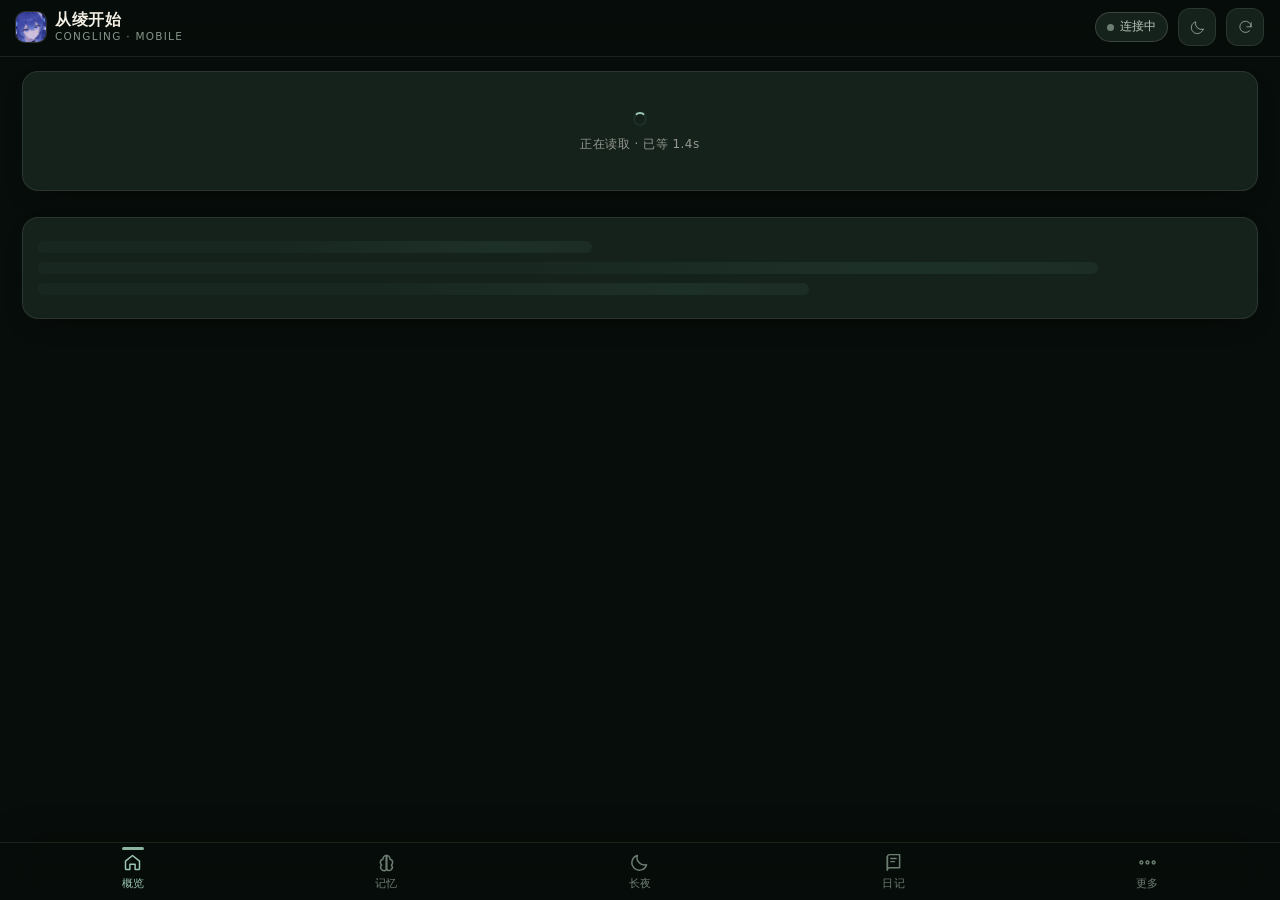
==== commit 0e47ce26: "v1.3.1：永久记忆有了明确判据 新增 - memory/permanent.py：四条判据。taboo 从「一票定 0 级」改成「有明确对象的禁令」   （「不要动 aaa 文件夹」算，「别提了」" ====
--- a/pages/fromling/mobile.html
+++ b/pages/fromling/mobile.html
@@ -9,7 +9,7 @@
   <meta name="theme-color" content="#070d0a" id="m-theme-color" />
   <title>从绫开始 · 手机版</title>
   <script src="/api/plugin/page/bridge-sdk.js"></script>
-  <link rel="stylesheet" href="./mobile.css?v=130" />
+  <link rel="stylesheet" href="./mobile.css?v=131" />
   <script>
     /* 首屏定皮肤：跟桌面面板共用 congling.skin，没存过就看系统 */
     (function () {
@@ -177,6 +177,6 @@
     <button class="m-btn is-primary" type="button" data-act="settings-save">保存 <span id="m-dock-count"></span></button>
   </div>
 
-  <script src="./mobile.js?v=130" defer></script>
+  <script src="./mobile.js?v=131" defer></script>
 </body>
 </html>
